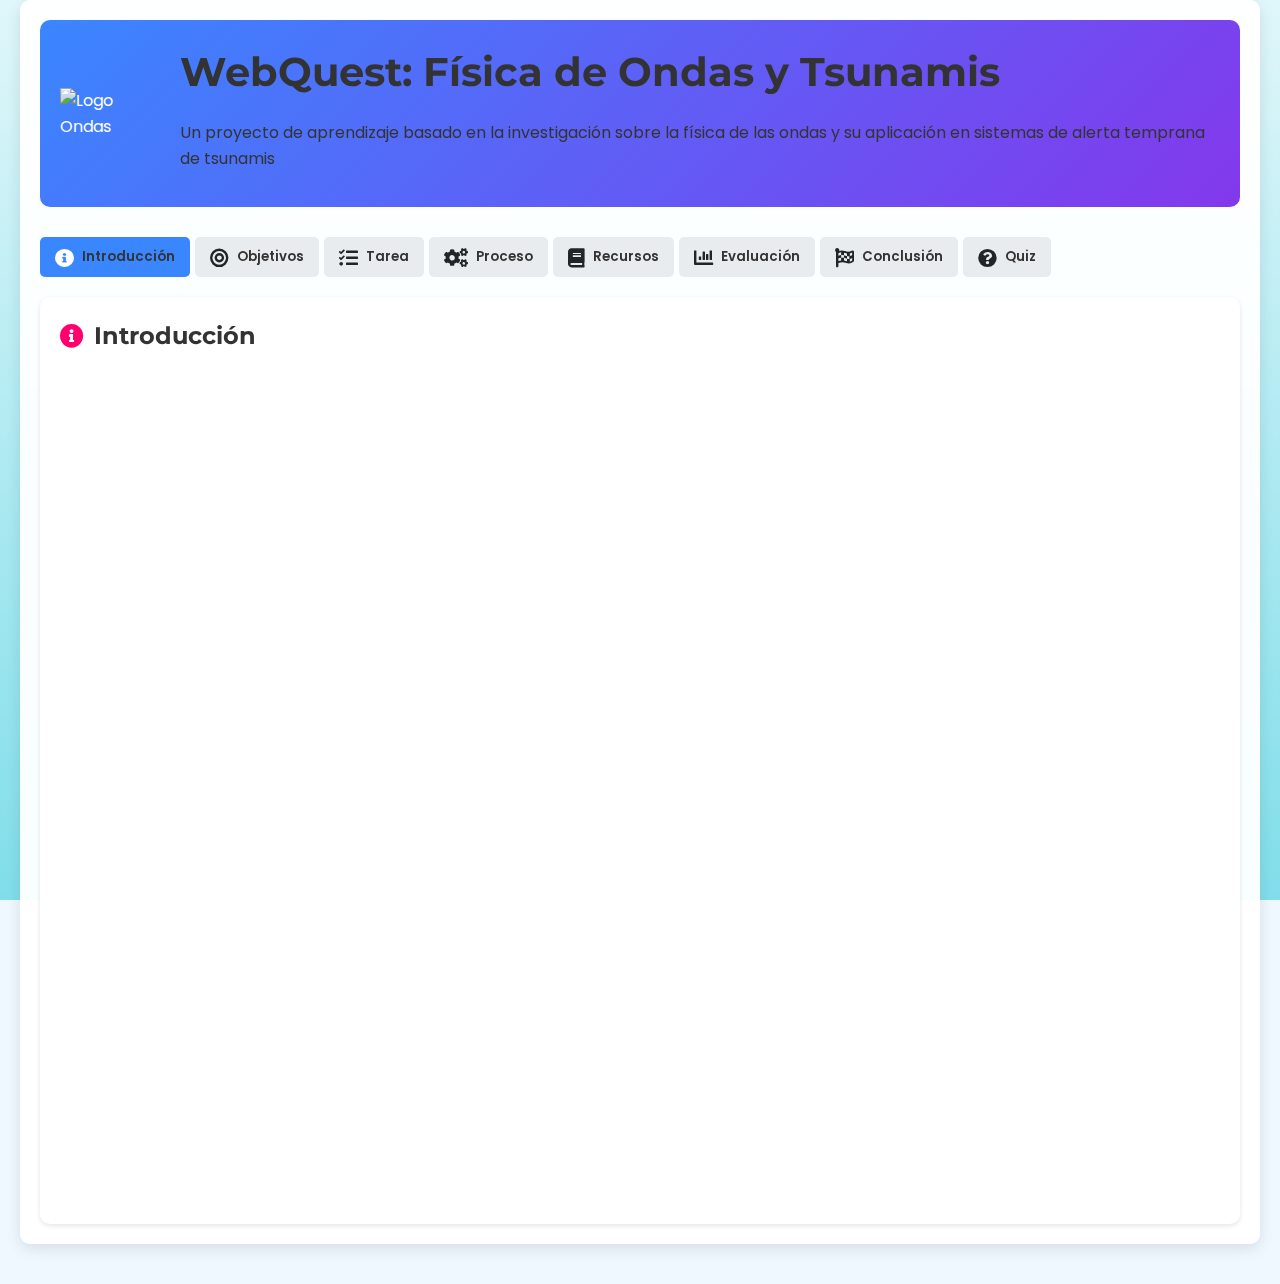
==== index.html @ 7f92f01a "Initial commit - WebQuest Física de Ondas y Tsunamis" ====
<!DOCTYPE html>
<html lang="es">
<head>
    <meta charset="UTF-8">
    <meta name="viewport" content="width=device-width, initial-scale=1.0">
    <title>WebQuest: Física de Ondas y Tsunamis</title>
    <!-- Font Awesome para iconos -->
    <link rel="stylesheet" href="https://cdnjs.cloudflare.com/ajax/libs/font-awesome/5.15.4/css/all.min.css">
    <!-- Google Fonts -->
    <link href="https://fonts.googleapis.com/css2?family=Montserrat:wght@400;600;700&family=Poppins:wght@300;400;600&display=swap" rel="stylesheet">
    <!-- Animate.css para animaciones -->
    <link rel="stylesheet" href="https://cdnjs.cloudflare.com/ajax/libs/animate.css/4.1.1/animate.min.css">
    <!-- Justo antes de cerrar el head -->
    <!-- AOS - Animate On Scroll -->
    <link href="https://unpkg.com/aos@2.3.1/dist/aos.css" rel="stylesheet">
    <!-- Enlace al archivo CSS externo -->
    <link rel="stylesheet" href="styles.css">
    <!-- Añadir el enlace al archivo JavaScript -->
    <script src="https://unpkg.com/aos@2.3.1/dist/aos.js"></script>
    <script src="scripts.js" defer></script>
    <!-- Add this style block just before the closing </head> tag -->
    <style>
        /* Estilos adicionales para asegurar que las pestañas funcionen correctamente */
        .tab-content {
            display: none;
        }
        
        .tab-content.active {
            display: block;
        }
        
        /* Asegurarse de que el texto sea visible */
        body, p, h1, h2, h3, h4, h5, h6, li, span {
            color: #333 !important;
        }
        
        /* Fix for fading text in introduction */
        #introduccion p, #introduccion h3, #introduccion h4, #introduccion li {
            color: #333 !important;
            opacity: 1 !important;
            text-shadow: 0 0 1px rgba(255,255,255,0.5);
        }
        
        .correct-answer {
            background-color: rgba(6, 214, 160, 0.2) !important;
            border-left: 4px solid #06d6a0 !important;
        }
        
        .wrong-answer {
            background-color: rgba(239, 71, 111, 0.2) !important;
            border-left: 4px solid #ef476f !important;
        }
    </style>
</head>
<body>
    <div class="ocean-background">
        <div class="wave wave1"></div>
        <div class="wave wave2"></div>
        <div class="wave wave3"></div>
    </div>

    <div class="container">
        <header class="animate__animated animate__fadeIn">
            <div class="logo">
                <img src="https://cdn-icons-png.flaticon.com/512/2784/2784487.png" alt="Logo Ondas" class="logo-img">
            </div>
            <div class="header-content">
                <h1>WebQuest: Física de Ondas y Tsunamis</h1>
                <p>Un proyecto de aprendizaje basado en la investigación sobre la física de las ondas y su aplicación en sistemas de alerta temprana de tsunamis</p>
            </div>
        </header>
        
        <nav class="tab-nav animate__animated animate__fadeInUp">
            <button class="tab-button active" onclick="openTab(event, 'introduccion')">
                <i class="fas fa-info-circle"></i>
                <span>Introducción</span>
            </button>
            <button class="tab-button" onclick="openTab(event, 'objetivos')">
                <i class="fas fa-bullseye"></i>
                <span>Objetivos</span>
            </button>
            <button class="tab-button" onclick="openTab(event, 'tarea')">
                <i class="fas fa-tasks"></i>
                <span>Tarea</span>
            </button>
            <button class="tab-button" onclick="openTab(event, 'proceso')">
                <i class="fas fa-cogs"></i>
                <span>Proceso</span>
            </button>
            <button class="tab-button" onclick="openTab(event, 'recursos')">
                <i class="fas fa-book"></i>
                <span>Recursos</span>
            </button>
            <button class="tab-button" onclick="openTab(event, 'evaluacion')">
                <i class="fas fa-chart-bar"></i>
                <span>Evaluación</span>
            </button>
            <button class="tab-button" onclick="openTab(event, 'conclusion')">
                <i class="fas fa-flag-checkered"></i>
                <span>Conclusión</span>
            </button>
            <button class="tab-button" onclick="openTab(event, 'quiz')">
                <i class="fas fa-question-circle"></i>
                <span>Quiz</span>
            </button>
        </nav>
        
        <!-- Contenido de las pestañas -->
        <div id="introduccion" class="tab-content active">
            <h2><i class="fas fa-info-circle fun-icon"></i> Introducción</h2>
            <div class="card fun-card">
                <h3>El Poder de las Ondas</h3>
                <p>Las ondas son uno de los fenómenos más fascinantes y fundamentales de la física. Están presentes en casi todos los aspectos de nuestra vida: desde las ondas sonoras que nos permiten comunicarnos, hasta las ondas electromagnéticas que transportan información a través de nuestros dispositivos móviles.</p>
                
                <p>Pero las ondas también pueden manifestarse de formas devastadoras. Los tsunamis, gigantescas olas generadas por perturbaciones sísmicas en el fondo marino, son un ejemplo dramático del poder destructivo que pueden tener las ondas cuando alcanzan grandes magnitudes.</p>
                
                <div style="text-align: center; margin: 20px 0;">
                    <img src="https://www.usgs.gov/sites/default/files/styles/full_width/public/2022-02/tsunami-diagram-USGS.jpg" alt="Diagrama de formación de tsunami" style="max-width: 100%; border-radius: 8px; box-shadow: 0 4px 8px rgba(0, 0, 0, 0.2);">
                    <p style="font-style: italic; margin-top: 10px; font-size: 0.9rem;">Diagrama que muestra la formación y propagación de un tsunami. Fuente: USGS</p>
                </div>
                
                <h3>El Desafío</h3>
                <p>En esta WebQuest, nos sumergiremos en el estudio de la física de las ondas y su aplicación práctica en un contexto de gran relevancia: el desarrollo de sistemas de alerta temprana para tsunamis.</p>
                
                <p>Colombia, con su extensa costa pacífica, es vulnerable a estos fenómenos. En 1979, un tsunami devastador golpeó la ciudad de Tumaco tras un terremoto de magnitud 7.9, causando numerosas víctimas y destrucción generalizada. Este evento histórico nos recuerda la importancia de comprender estos fenómenos y desarrollar tecnologías que puedan salvar vidas.</p>
                
                <p>A lo largo de esta aventura de aprendizaje, trabajarán en equipos multidisciplinarios para diseñar un sistema de alerta temprana contra tsunamis, aplicando principios físicos fundamentales y desarrollando habilidades de investigación, diseño y comunicación científica.</p>
                
                <div style="background-color: #f8f9fa; border-left: 4px solid var(--warning-color); padding: 15px; margin: 20px 0; border-radius: 0 8px 8px 0;">
                    <h4 style="color: var(--warning-color); margin-top: 0;"><i class="fas fa-lightbulb"></i> Pregunta Guía</h4>
                    <p style="margin-bottom: 0;">¿Cómo podemos aplicar los principios físicos de las ondas para desarrollar un sistema efectivo de alerta temprana contra tsunamis que proteja a las comunidades costeras de Colombia?</p>
                </div>
            </div>
        </div>
        
        <div id="objetivos" class="tab-content">
            <h2><i class="fas fa-bullseye fun-icon"></i> Objetivos</h2>
            <div class="card fun-card">
                <h3>Objetivos de Aprendizaje</h3>
                <p>Al completar esta WebQuest, los estudiantes serán capaces de:</p>
                
                <ul style="list-style-type: none; padding-left: 0;">
                    <li style="margin-bottom: 15px; display: flex; align-items: flex-start;">
                        <i class="fas fa-check-circle" style="color: var(--success-color); margin-right: 10px; margin-top: 3px;"></i>
                        <span>Explicar los principios físicos fundamentales de las ondas, incluyendo amplitud, frecuencia, longitud de onda y velocidad.</span>
                    </li>
                    <li style="margin-bottom: 15px; display: flex; align-items: flex-start;">
                        <i class="fas fa-check-circle" style="color: var(--success-color); margin-right: 10px; margin-top: 3px;"></i>
                        <span>Describir cómo se generan los tsunamis y los factores que influyen en su propagación.</span>
                    </li>
                    <li style="margin-bottom: 15px; display: flex; align-items: flex-start;">
                        <i class="fas fa-check-circle" style="color: var(--success-color); margin-right: 10px; margin-top: 3px;"></i>
                        <span>Analizar datos históricos de tsunamis que han afectado la costa pacífica colombiana.</span>
                    </li>
                    <li style="margin-bottom: 15px; display: flex; align-items: flex-start;">
                        <i class="fas fa-check-circle" style="color: var(--success-color); margin-right: 10px; margin-top: 3px;"></i>
                        <span>Diseñar un sistema de alerta temprana contra tsunamis basado en principios físicos.</span>
                    </li>
                    <li style="margin-bottom: 15px; display: flex; align-items: flex-start;">
                        <i class="fas fa-check-circle" style="color: var(--success-color); margin-right: 10px; margin-top: 3px;"></i>
                        <span>Evaluar la efectividad de diferentes sistemas de alerta temprana existentes.</span>
                    </li>
                    <li style="margin-bottom: 15px; display: flex; align-items: flex-start;">
                        <i class="fas fa-check-circle" style="color: var(--success-color); margin-right: 10px; margin-top: 3px;"></i>
                        <span>Comunicar de manera efectiva los resultados de su investigación y diseño.</span>
                    </li>
                </ul>
            </div>
        </div>
        
        <!-- Aquí irían las demás pestañas con su contenido -->
        
        <div id="tarea" class="tab-content">
            <h2><i class="fas fa-tasks fun-icon"></i> Tarea</h2>
            <div class="card fun-card">
                <h3>Su Misión</h3>
                <p>Ustedes son un equipo de científicos e ingenieros contratados por la Dirección General Marítima de Colombia (DIMAR) para diseñar un sistema de alerta temprana contra tsunamis para la costa pacífica colombiana.</p>
                
                <div style="text-align: center; margin: 20px 0;">
                    <img src="https://www.dimar.mil.co/sites/default/files/noticias/tsunami.jpg" alt="Costa pacífica colombiana" style="max-width: 100%; border-radius: 8px; box-shadow: 0 4px 8px rgba(0, 0, 0, 0.2);">
                    <p style="font-style: italic; margin-top: 10px; font-size: 0.9rem;">Costa pacífica colombiana, vulnerable a tsunamis. Fuente: DIMAR</p>
                </div>
                
                <h3>Descripción de la Tarea</h3>
                <p>Su equipo deberá:</p>
                
                <ol>
                    <li><strong>Investigar y comprender</strong> los principios físicos de las ondas y cómo se aplican a los tsunamis.</li>
                    <li><strong>Analizar</strong> datos históricos de tsunamis que han afectado la costa pacífica colombiana.</li>
                    <li><strong>Diseñar</strong> un sistema de alerta temprana que incluya:
                        <ul>
                            <li>Sensores y mecanismos de detección</li>
                            <li>Sistemas de procesamiento de datos</li>
                            <li>Métodos de comunicación y alerta a la población</li>
                            <li>Protocolos de evacuación</li>
                        </ul>
                    </li>
                    <li><strong>Crear</strong> un informe técnico detallando su diseño y justificando sus decisiones basándose en principios físicos.</li>
                    <li><strong>Preparar</strong> una presentación para explicar su sistema a funcionarios gubernamentales (sus compañeros de clase).</li>
                </ol>
                
                <div style="background-color: #f8f9fa; border-left: 4px solid var(--primary-color); padding: 15px; margin: 20px 0; border-radius: 0 8px 8px 0;">
                    <h4 style="color: var(--primary-color); margin-top: 0;"><i class="fas fa-lightbulb"></i> Consideraciones Importantes</h4>
                    <p>Su sistema debe ser:</p>
                    <ul style="margin-bottom: 0;">
                        <li><strong>Científicamente sólido:</strong> Basado en principios físicos correctos</li>
                        <li><strong>Técnicamente viable:</strong> Utilizando tecnología existente o en desarrollo</li>
                        <li><strong>Eficiente:</strong> Capaz de proporcionar alertas con suficiente antelación</li>
                        <li><strong>Adaptado al contexto:</strong> Considerando las características geográficas y sociales de Colombia</li>
                    </ul>
                </div>
            </div>
        </div>
        
        <div id="proceso" class="tab-content">
            <h2><i class="fas fa-cogs fun-icon"></i> Proceso</h2>
            <div class="card fun-card">
                <h3>Pasos a Seguir</h3>
                <p>Para completar esta WebQuest de manera efectiva, sigan estos pasos:</p>
                
                <div class="process-step" data-aos="fade-up">
                    <h4><i class="fas fa-users"></i> Paso 1: Formación de Equipos</h4>
                    <p>Formen equipos de 3-4 estudiantes. Cada equipo debe asignar roles específicos:</p>
                    <ul>
                        <li><strong>Físico:</strong> Especialista en los principios de ondas</li>
                        <li><strong>Ingeniero de Sistemas:</strong> Especialista en diseño de sensores y procesamiento de datos</li>
                        <li><strong>Comunicador:</strong> Especialista en sistemas de alerta y comunicación</li>
                        <li><strong>Analista de Datos:</strong> Especialista en análisis de datos históricos</li>
                    </ul>
                </div>
                
                <div class="process-step" data-aos="fade-up" data-aos-delay="100">
                    <h4><i class="fas fa-book-open"></i> Paso 2: Investigación Básica</h4>
                    <p>Investiguen y comprendan los siguientes conceptos fundamentales:</p>
                    <ul>
                        <li>Propiedades de las ondas: amplitud, frecuencia, longitud de onda, velocidad</li>
                        <li>Cómo se generan los tsunamis y cómo se propagan</li>
                        <li>Historia de tsunamis en Colombia, especialmente el de Tumaco en 1979</li>
                        <li>Sistemas de alerta temprana existentes en otros países</li>
                    </ul>
                    <p>Utilicen los recursos proporcionados en la sección de Recursos.</p>
                </div>
                
                <div class="process-step" data-aos="fade-up" data-aos-delay="200">
                    <h4><i class="fas fa-chart-line"></i> Paso 3: Análisis de Datos</h4>
                    <p>Analicen datos históricos de tsunamis que han afectado la costa pacífica colombiana:</p>
                    <ul>
                        <li>Frecuencia de ocurrencia</li>
                        <li>Magnitud y alcance</li>
                        <li>Tiempo entre la generación del tsunami y su llegada a la costa</li>
                        <li>Patrones de propagación</li>
                    </ul>
                </div>
                
                <div class="process-step" data-aos="fade-up" data-aos-delay="300">
                    <h4><i class="fas fa-drafting-compass"></i> Paso 4: Diseño del Sistema</h4>
                    <p>Diseñen su sistema de alerta temprana, considerando:</p>
                    <ul>
                        <li><strong>Detección:</strong> Tipos de sensores, ubicación, sensibilidad</li>
                        <li><strong>Procesamiento:</strong> Algoritmos para analizar datos y determinar amenazas</li>
                        <li><strong>Comunicación:</strong> Métodos para alertar a autoridades y población</li>
                        <li><strong>Respuesta:</strong> Protocolos de evacuación y respuesta</li>
                    </ul>
                    <p>Justifiquen cada decisión basándose en principios físicos y datos analizados.</p>
                </div>
                
                <div class="process-step" data-aos="fade-up" data-aos-delay="400">
                    <h4><i class="fas fa-file-alt"></i> Paso 5: Elaboración del Informe</h4>
                    <p>Preparen un informe técnico (5-7 páginas) que incluya:</p>
                    <ul>
                        <li>Resumen ejecutivo</li>
                        <li>Fundamentos teóricos (principios físicos relevantes)</li>
                        <li>Análisis de datos históricos</li>
                        <li>Descripción detallada del sistema propuesto</li>
                        <li>Justificación técnica de cada componente</li>
                        <li>Limitaciones y consideraciones futuras</li>
                        <li>Referencias bibliográficas</li>
                    </ul>
                </div>
                
                <div class="process-step" data-aos="fade-up" data-aos-delay="500">
                    <h4><i class="fas fa-chalkboard-teacher"></i> Paso 6: Presentación</h4>
                    <p>Preparen una presentación de 10-15 minutos para explicar su sistema:</p>
                    <ul>
                        <li>Utilicen ayudas visuales (diagramas, gráficos)</li>
                        <li>Expliquen los principios físicos de manera clara</li>
                        <li>Demuestren cómo funcionaría su sistema en un escenario real</li>
                        <li>Estén preparados para responder preguntas</li>
                    </ul>
                </div>
            </div>
        </div>
        
        <div id="recursos" class="tab-content">
            <h2><i class="fas fa-book fun-icon"></i> Recursos</h2>
            <div class="card fun-card">
                <h3>Recursos para su Investigación</h3>
                <p>Aquí encontrarán recursos organizados por categorías para ayudarles en su proyecto:</p>
                
                <div class="grid">
                    <div class="resource-card" data-aos="fade-up">
                        <h4><i class="fas fa-wave-square"></i> Física de Ondas</h4>
                        <ul>
                            <li><a href="https://www.khanacademy.org/science/physics/mechanical-waves-and-sound" target="_blank">Khan Academy: Ondas Mecánicas y Sonido</a></li>
                            <li><a href="https://phet.colorado.edu/es/simulations/category/physics/waves" target="_blank">PhET: Simulaciones Interactivas de Ondas</a></li>
                            <li><a href="https://www.youtube.com/watch?v=VE520z_ugcU" target="_blank">Video: Propiedades de las Ondas</a></li>
                            <li><a href="https://www.fisicalab.com/apartado/ondas-mecanicas" target="_blank">FisicaLab: Ondas Mecánicas</a></li>
                        </ul>
                    </div>
                    
                    <div class="resource-card" data-aos="fade-up" data-aos-delay="100">
                        <h4><i class="fas fa-water"></i> Tsunamis</h4>
                        <ul>
                            <li><a href="https://www.tsunami.gov/" target="_blank">Centro de Alerta de Tsunamis del Pacífico</a></li>
                            <li><a href="https://www.usgs.gov/special-topics/water-science-school/science/tsunamis-and-tsunami-hazards" target="_blank">USGS: Tsunamis y sus Peligros</a></li>
                            <li><a href="https://oceanservice.noaa.gov/facts/tsunami.html" target="_blank">NOAA: Información sobre Tsunamis</a></li>
                            <li><a href="https://www.youtube.com/watch?v=Wx9vPv-T51I" target="_blank">Video: Cómo se Forman los Tsunamis</a></li>
                        </ul>
                    </div>
                    
                    <div class="resource-card" data-aos="fade-up" data-aos-delay="200">
                        <h4><i class="fas fa-map-marked-alt"></i> Tsunamis en Colombia</h4>
                        <ul>
                            <li><a href="https://www.dimar.mil.co/tsunami-de-tumaco-1979" target="_blank">DIMAR: Tsunami de Tumaco 1979</a></li>
                            <li><a href="https://www.sgc.gov.co/sismos/amenaza-de-tsunami" target="_blank">Servicio Geológico Colombiano: Amenaza de Tsunami</a></li>
                            <li><a href="https://repositorio.gestiondelriesgo.gov.co/handle/20.500.11762/20853" target="_blank">UNGRD: Estudios de Amenaza por Tsunami en Colombia</a></li>
                            <li><a href="https://www.youtube.com/watch?v=8Zb5V1W_wSY" target="_blank">Video: Reconstrucción del Tsunami de Tumaco</a></li>
                        </ul>
                    </div>
                    
                    <div class="resource-card" data-aos="fade-up" data-aos-delay="300">
                        <h4><i class="fas fa-bell"></i> Sistemas de Alerta Temprana</h4>
                        <ul>
                            <li><a href="https://www.jma.go.jp/jma/en/Activities/eew.html" target="_blank">Sistema de Alerta Temprana de Japón</a></li>
                            <li><a href="https://www.weather.gov/safety/tsunami-warning-system" target="_blank">Sistema de Alerta de Tsunamis de EE.UU.</a></li>
                            <li><a href="https://www.undrr.org/publication/early-warning-systems-multi-hazard-approach" target="_blank">ONU: Sistemas de Alerta Temprana Multirriesgo</a></li>
                            <li><a href="https://www.youtube.com/watch?v=bnmHCCNpTMU" target="_blank">Video: Cómo Funcionan los Sistemas de Alerta de Tsunamis</a></li>
                        </ul>
                    </div>
                </div>
                
                <h3>Herramientas Útiles</h3>
                <div class="grid">
                    <div class="resource-card" data-aos="fade-up" data-aos-delay="400">
                        <h4><i class="fas fa-chart-bar"></i> Análisis de Datos</h4>
                        <ul>
                            <li><a href="https://www.ngdc.noaa.gov/hazard/tsu_db.shtml" target="_blank">Base de Datos Global de Tsunamis (NOAA)</a></li>
                            <li><a href="https://www.tableau.com/es-es/academic/students" target="_blank">Tableau (versión gratuita para estudiantes)</a></li>
                            <li><a href="https://www.google.com/sheets/about/" target="_blank">Google Sheets</a></li>
                        </ul>
                    </div>
                    
                    <div class="resource-card" data-aos="fade-up" data-aos-delay="500">
                        <h4><i class="fas fa-pencil-ruler"></i> Diseño y Diagramas</h4>
                        <ul>
                            <li><a href="https://www.draw.io/" target="_blank">Draw.io - Diagramas</a></li>
                            <li><a href="https://www.canva.com/es_co/" target="_blank">Canva - Diseño Gráfico</a></li>
                            <li><a href="https://www.tinkercad.com/" target="_blank">Tinkercad - Diseño 3D</a></li>
                        </ul>
                    </div>
                </div>
            </div>
        </div>
        
        <div id="evaluacion" class="tab-content">
            <h2><i class="fas fa-chart-bar fun-icon"></i> Evaluación</h2>
            <div class="card fun-card">
                <h3>Criterios de Evaluación</h3>
                <p>Su proyecto será evaluado según los siguientes criterios:</p>
                
                <div class="rubric">
                    <div class="rubric-row header">
                        <div class="rubric-cell">Criterio</div>
                        <div class="rubric-cell">Excelente (5)</div>
                        <div class="rubric-cell">Bueno (4)</div>
                        <div class="rubric-cell">Satisfactorio (3)</div>
                        <div class="rubric-cell">Necesita Mejorar (2-1)</div>
                    </div>
                    
                    <div class="rubric-row">
                        <div class="rubric-cell">Comprensión de Conceptos Físicos</div>
                        <div class="rubric-cell">Demuestra comprensión profunda y precisa de los principios físicos de las ondas y su aplicación a tsunamis.</div>
                        <div class="rubric-cell">Demuestra buena comprensión de los principios físicos con errores menores.</div>
                        <div class="rubric-cell">Demuestra comprensión básica con algunos errores conceptuales.</div>
                        <div class="rubric-cell">Muestra comprensión limitada con errores conceptuales significativos.</div>
                    </div>
                    
                    <div class="rubric-row">
                        <div class="rubric-cell">Diseño del Sistema</div>
                        <div class="rubric-cell">Diseño innovador, completo y técnicamente viable, con consideración detallada de todos los aspectos.</div>
                        <div class="rubric-cell">Diseño sólido y viable con consideración de la mayoría de los aspectos importantes.</div>
                        <div class="rubric-cell">Diseño básico que aborda los elementos esenciales pero carece de detalles.</div>
                        <div class="rubric-cell">Diseño incompleto o con fallos fundamentales.</div>
                    </div>
                    
                    <div class="rubric-row">
                        <div class="rubric-cell">Análisis de Datos</div>
                        <div class="rubric-cell">Análisis exhaustivo de datos históricos con interpretaciones profundas y relevantes.</div>
                        <div class="rubric-cell">Buen análisis de datos con interpretaciones pertinentes.</div>
                        <div class="rubric-cell">Análisis básico de datos con interpretaciones limitadas.</div>
                        <div class="rubric-cell">Análisis superficial o ausente de datos históricos.</div>
                    </div>
                    
                    <div class="rubric-row">
                        <div class="rubric-cell">Informe Técnico</div>
                        <div class="rubric-cell">Informe completo, bien estructurado, con argumentación sólida y respaldada por evidencia.</div>
                        <div class="rubric-cell">Informe bien estructurado con buena argumentación.</div>
                        <div class="rubric-cell">Informe estructurado con argumentación básica.</div>
                        <div class="rubric-cell">Informe desorganizado o incompleto.</div>
                    </div>
                    
                    <div class="rubric-row">
                        <div class="rubric-cell">Presentación</div>
                        <div class="rubric-cell">Presentación clara, convincente y profesional que demuestra dominio del tema.</div>
                        <div class="rubric-cell">Presentación clara y bien organizada.</div>
                        <div class="rubric-cell">Presentación organizada pero con algunas deficiencias en la comunicación.</div>
                        <div class="rubric-cell">Presentación desorganizada o poco clara.</div>
                    </div>
                </div>
            </div>
        </div>
        
        <div id="conclusion" class="tab-content">
            <h2><i class="fas fa-flag-checkered fun-icon"></i> Conclusión</h2>
            <div class="card fun-card">
                <h3>Reflexión Final</h3>
                <p>A lo largo de esta WebQuest, han explorado los fascinantes principios físicos de las ondas y su aplicación en un contexto real y de gran importancia:
---- styles.css ----
:root {
    --primary-color: #3a86ff;
    --secondary-color: #8338ec;
    --accent-color: #ff006e;
    --success-color: #06d6a0;
    --warning-color: #ffbe0b;
    --danger-color: #ef476f;
    --light-color: #f8f9fa;
    --dark-color: #212529;
}

body {
    font-family: 'Poppins', sans-serif;
    margin: 0;
    padding: 0;
    background-color: #f0f8ff;
    color: #333; /* Asegurando que el texto sea visible */
    line-height: 1.6;
    overflow-x: hidden;
}

.container {
    max-width: 1200px;
    margin: 0 auto;
    padding: 20px;
    position: relative;
    z-index: 1;
    background-color: rgba(255, 255, 255, 0.95); /* Fondo semi-transparente para el contenido */
    border-radius: 10px;
    box-shadow: 0 5px 15px rgba(0, 0, 0, 0.1);
}

/* Estilos para el encabezado */
header {
    display: flex;
    align-items: center;
    margin-bottom: 30px;
    padding: 20px;
    background: linear-gradient(135deg, var(--primary-color), var(--secondary-color));
    border-radius: 10px;
    color: white;
}

.logo {
    flex: 0 0 100px;
    margin-right: 20px;
}

.logo-img {
    width: 100%;
    height: auto;
}

.header-content {
    flex: 1;
}

h1 {
    margin: 0 0 10px 0;
    font-family: 'Montserrat', sans-serif;
    font-weight: 700;
    font-size: 2.5rem;
}

/* Estilos para las pestañas */
.tab-nav {
    display: flex;
    flex-wrap: wrap;
    gap: 5px;
    margin-bottom: 20px;
}

.tab-button {
    background-color: #e9ecef;
    border: none;
    padding: 10px 15px;
    border-radius: 5px;
    cursor: pointer;
    transition: all 0.3s ease;
    font-family: 'Poppins', sans-serif;
    font-weight: 600;
    display: flex;
    align-items: center;
    color: var(--dark-color);
}

.tab-button i {
    margin-right: 8px;
    font-size: 1.2rem;
}

.tab-button:hover {
    background-color: var(--primary-color);
    color: white;
}

.tab-button.active {
    background-color: var(--primary-color);
    color: white;
}

/* Estilos para el contenido de las pestañas */
.tab-content {
    padding: 20px;
    background-color: white;
    border-radius: 10px;
    box-shadow: 0 2px 5px rgba(0, 0, 0, 0.1);
}

h2 {
    color: var(--primary-color);
    font-family: 'Montserrat', sans-serif;
    font-weight: 700;
    margin-top: 0;
    display: flex;
    align-items: center;
}

.fun-icon {
    margin-right: 10px;
    font-size: 1.5rem;
    color: var(--accent-color);
}

.card {
    background-color: white;
    border-radius: 8px;
    padding: 20px;
    margin-bottom: 20px;
    box-shadow: 0 2px 5px rgba(0, 0, 0, 0.05);
}

.fun-card {
    border-top: 5px solid var(--primary-color);
}

/* Add these styles to ensure text is visible */
.card p, .card h3, .card h4, .card li, .card span {
    color: #333 !important;
    opacity: 1 !important;
}

.tab-content p, .tab-content h2, .tab-content h3, .tab-content h4, .tab-content li, .tab-content span {
    color: #333 !important;
    opacity: 1 !important;
}

/* Estilos para el fondo oceánico */
.ocean-background {
    position: fixed;
    top: 0;
    left: 0;
    width: 100%;
    height: 100%;
    background: linear-gradient(180deg, #e0f7fa 0%, #80deea 100%);
    z-index: -2;
    overflow: hidden;
}

.wave {
    position: absolute;
    bottom: 0;
    left: 0;
    width: 100%;
    height: 100px;
    background: url('https://s3-us-west-2.amazonaws.com/s.cdpn.io/85486/wave.svg') repeat-x;
    background-size: 1600px 100px;
    animation: wave 7s cubic-bezier(0.36, 0.45, 0.63, 0.53) infinite;
    transform: translate3d(0, 0, 0);
    z-index: -1;
}

.wave:nth-of-type(2) {
    bottom: 10px;
    animation: wave 7s cubic-bezier(0.36, 0.45, 0.63, 0.53) -0.125s infinite, swell 7s ease -1.25s infinite;
    opacity: 0.5;
}

.wave:nth-of-type(3) {
    bottom: 20px;
    animation: wave 7s cubic-bezier(0.36, 0.45, 0.63, 0.53) -0.25s infinite, swell 7s ease -2.5s infinite;
    opacity: 0.3;
}

@keyframes wave {
    0% {
        background-position: 0px 0;
    }
    100% {
        background-position: 1600px 0;
    }
}

@keyframes swell {
    0%, 100% {
        transform: translate3d(0, -25px, 0);
    }
    50% {
        transform: translate3d(0, 5px, 0);
    }
}

/* Estilos para la sección de recursos */
.grid {
    display: grid;
    grid-template-columns: repeat(auto-fill, minmax(300px, 1fr));
    gap: 20px;
    margin-top: 20px;
}

.resource-card {
    background-color: white;
    border-radius: 8px;
    padding: 15px;
    box-shadow: 0 2px 5px rgba(0, 0, 0, 0.05);
    border-left: 4px solid var(--primary-color);
    transition: transform 0.3s ease, box-shadow 0.3s ease;
}

.resource-card:hover {
    transform: translateY(-5px);
    box-shadow: 0 5px 15px rgba(0, 0, 0, 0.1);
}

.resource-card h4 {
    color: var(--primary-color);
    margin-top: 0;
    display: flex;
    align-items: center;
}

.resource-card h4 i {
    margin-right: 10px;
}

.resource-card ul {
    padding-left: 20px;
}

.resource-card a {
    color: var(--secondary-color);
    text-decoration: none;
    transition: color 0.3s ease;
}

.resource-card a:hover {
    color: var(--accent-color);
    text-decoration: underline;
}

/* Estilos para la sección de proceso */
.process-step {
    background-color: white;
    border-radius: 8px;
    padding: 15px;
    margin-bottom: 15px;
    box-shadow: 0 2px 5px rgba(0, 0, 0, 0.05);
    border-left: 4px solid var(--secondary-color);
}

.process-step h4 {
    color: var(--secondary-color);
    margin-top: 0;
    display: flex;
    align-items: center;
}

.process-step h4 i {
    margin-right: 10px;
}

/* Estilos para la rúbrica de evaluación */
.rubric {
    border-collapse: collapse;
    width: 100%;
    margin-top: 20px;
    font-size: 0.9rem;
}

.rubric-row {
    display: grid;
    grid-template-columns: 1fr 1fr 1fr 1fr 1fr;
    border-bottom: 1px solid #e9ecef;
}

.rubric-row.header {
    background-color: var(--primary-color);
    color: white;
    font-weight: bold;
}

.rubric-cell {
    padding: 10px;
    border-right: 1px solid #e9ecef;
}

.rubric-cell:last-child {
    border-right: none;
}

/* Estilos para el quiz */
.quiz-question {
    background-color: white;
    border-radius: 8px;
    padding: 15px;
    margin-bottom: 20px;
    box-shadow: 0 2px 5px rgba(0, 0, 0, 0.05);
}

.quiz-options label {
    display: block;
    padding: 10px 15px;
    margin-bottom: 10px;
    background-color: #f8f9fa;
    border-radius: 5px;
    cursor: pointer;
    transition: background-color 0.3s ease;
    border-left: 4px solid #e9ecef;
}

.quiz-options label:hover {
    background-color: #e9ecef;
}

.quiz-button {
    background-color: var(--primary-color);
    color: white;
    border: none;
    padding: 10px 20px;
    border-radius: 5px;
    cursor: pointer;
    font-family: 'Poppins', sans-serif;
    font-weight: 600;
    transition: background-color 0.3s ease;
}

.quiz-button:hover {
    background-color: var(--secondary-color);
}

.feedback {
    padding: 15px;
    border-radius: 8px;
    margin-top: 20px;
    display: none;
}

.feedback.success {
    background-color: rgba(6, 214, 160, 0.1);
    border-left: 4px solid var(--success-color);
}

.feedback.error {
    background-color: rgba(239, 71, 111, 0.1);
    border-left: 4px solid var(--danger-color);
}

/* Estilos para reacciones con emojis */
.reactions {
    display: flex;
    justify-content: center;
    gap: 15px;
    margin-top: 30px;
}

.reaction-button {
    background-color: white;
    border: 1px solid #e9ecef;
    border-radius: 50px;
    padding: 8px 15px;
    display: flex;
    align-items: center;
    cursor: pointer;
    transition: all 0.3s ease;
    font-size: 0.9rem;
}

.reaction-button:hover {
    transform: scale(1.05);
    box-shadow: 0 2px 5px rgba(0, 0, 0, 0.1);
}

.reaction-button i {
    margin-right: 5px;
    font-size: 1.2rem;
}

/* Estilos para confeti */
.confetti {
    position: fixed;
    z-index: 1000;
    top: -10px;
    border-radius: 0%;
    animation: fall linear forwards;
}

@keyframes fall {
    to {
        transform: translateY(100vh);
        opacity: 0;
    }
}

/* Estilos responsivos */
@media (max-width: 768px) {
    header {
        flex-direction: column;
        text-align: center;
    }
    
    .logo {
        margin-right: 0;
        margin-bottom: 15px;
    }
    
    h1 {
        font-size: 2rem;
    }
    
    .tab-button span {
        display: none;
    }
    
    .tab-button i {
        margin-right: 0;
        font-size: 1.5rem;
    }
    
    .rubric-row {
        grid-template-columns: 1fr;
    }
    
    .rubric-cell {
        border-right: none;
        border-bottom: 1px solid #e9ecef;
    }
    
    .rubric-cell:last-child {
        border-bottom: none;
    }
}
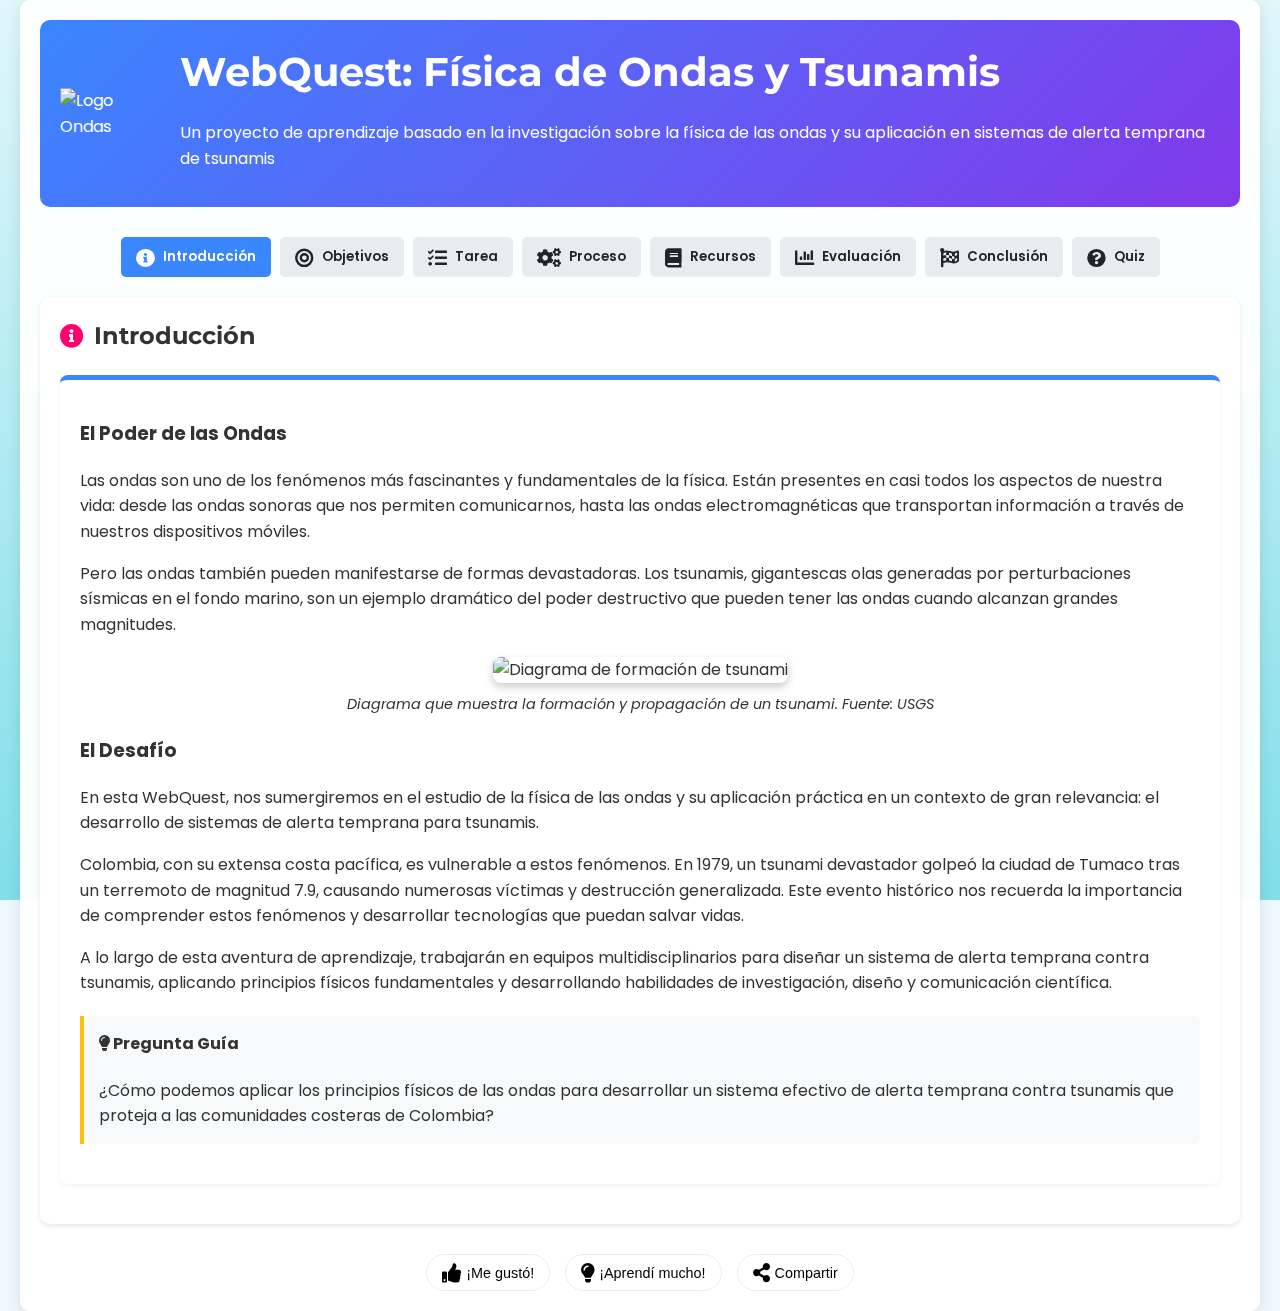
==== commit c455431b: "Primer commit: WebQuest sobre Física de Ondas y Tsunamis" ====
--- a/index.html
+++ b/index.html
@@ -10,7 +10,7 @@
     <link href="https://fonts.googleapis.com/css2?family=Montserrat:wght@400;600;700&family=Poppins:wght@300;400;600&display=swap" rel="stylesheet">
     <!-- Animate.css para animaciones -->
     <link rel="stylesheet" href="https://cdnjs.cloudflare.com/ajax/libs/animate.css/4.1.1/animate.min.css">
-    <!-- Justo antes de cerrar el head -->
+    <!-- Añadir justo antes de cerrar el head -->
     <!-- AOS - Animate On Scroll -->
     <link href="https://unpkg.com/aos@2.3.1/dist/aos.css" rel="stylesheet">
     <!-- Enlace al archivo CSS externo -->
@@ -19,38 +19,31 @@
     <script src="https://unpkg.com/aos@2.3.1/dist/aos.js"></script>
     <script src="scripts.js" defer></script>
     <!-- Add this style block just before the closing </head> tag -->
+    <!-- Modificar la sección de estilos en el head -->
     <style>
-        /* Estilos adicionales para asegurar que las pestañas funcionen correctamente */
-        .tab-content {
-            display: none;
-        }
-        
-        .tab-content.active {
-            display: block;
-        }
-        
-        /* Asegurarse de que el texto sea visible */
-        body, p, h1, h2, h3, h4, h5, h6, li, span {
-            color: #333 !important;
-        }
-        
-        /* Fix for fading text in introduction */
-        #introduccion p, #introduccion h3, #introduccion h4, #introduccion li {
-            color: #333 !important;
-            opacity: 1 !important;
-            text-shadow: 0 0 1px rgba(255,255,255,0.5);
-        }
-        
-        .correct-answer {
-            background-color: rgba(6, 214, 160, 0.2) !important;
-            border-left: 4px solid #06d6a0 !important;
-        }
-        
-        .wrong-answer {
-            background-color: rgba(239, 71, 111, 0.2) !important;
-            border-left: 4px solid #ef476f !important;
-        }
-    </style>
+    /* Estilos para las pestañas - Solución definitiva */
+    .tab-content {
+        display: none;
+    }
+    
+    .tab-content.active {
+        display: block;
+    }
+    
+    /* Fix for navigation buttons */
+    .tab-nav {
+        display: flex;
+        flex-wrap: wrap;
+        justify-content: center;
+        gap: 5px;
+        margin-bottom: 20px;
+    }
+    
+    .tab-button {
+        flex: 0 0 auto;
+        margin: 0 2px;
+    }
+</style>
 </head>
 <body>
     <div class="ocean-background">
@@ -104,324 +97,756 @@
                 <span>Quiz</span>
             </button>
         </nav>
-        
-        <!-- Contenido de las pestañas -->
-        <div id="introduccion" class="tab-content active">
-            <h2><i class="fas fa-info-circle fun-icon"></i> Introducción</h2>
-            <div class="card fun-card">
-                <h3>El Poder de las Ondas</h3>
-                <p>Las ondas son uno de los fenómenos más fascinantes y fundamentales de la física. Están presentes en casi todos los aspectos de nuestra vida: desde las ondas sonoras que nos permiten comunicarnos, hasta las ondas electromagnéticas que transportan información a través de nuestros dispositivos móviles.</p>
+    </nav>
+    
+    <!-- Contenido de las pestañas -->
+    <div id="introduccion" class="tab-content active">
+        <h2><i class="fas fa-info-circle fun-icon"></i> Introducción</h2>
+        <div class="card fun-card">
+            <h3>El Poder de las Ondas</h3>
+            <p>Las ondas son uno de los fenómenos más fascinantes y fundamentales de la física. Están presentes en casi todos los aspectos de nuestra vida: desde las ondas sonoras que nos permiten comunicarnos, hasta las ondas electromagnéticas que transportan información a través de nuestros dispositivos móviles.</p>
+            
+            <p>Pero las ondas también pueden manifestarse de formas devastadoras. Los tsunamis, gigantescas olas generadas por perturbaciones sísmicas en el fondo marino, son un ejemplo dramático del poder destructivo que pueden tener las ondas cuando alcanzan grandes magnitudes.</p>
+            
+            <div style="text-align: center; margin: 20px 0;">
+                <img src="https://www.usgs.gov/sites/default/files/styles/full_width/public/2022-02/tsunami-diagram-USGS.jpg" alt="Diagrama de formación de tsunami" style="max-width: 100%; border-radius: 8px; box-shadow: 0 4px 8px rgba(0, 0, 0, 0.2);">
+                <p style="font-style: italic; margin-top: 10px; font-size: 0.9rem;">Diagrama que muestra la formación y propagación de un tsunami. Fuente: USGS</p>
+            </div>
+            
+            <h3>El Desafío</h3>
+            <p>En esta WebQuest, nos sumergiremos en el estudio de la física de las ondas y su aplicación práctica en un contexto de gran relevancia: el desarrollo de sistemas de alerta temprana para tsunamis.</p>
+            
+            <p>Colombia, con su extensa costa pacífica, es vulnerable a estos fenómenos. En 1979, un tsunami devastador golpeó la ciudad de Tumaco tras un terremoto de magnitud 7.9, causando numerosas víctimas y destrucción generalizada. Este evento histórico nos recuerda la importancia de comprender estos fenómenos y desarrollar tecnologías que puedan salvar vidas.</p>
+            
+            <p>A lo largo de esta aventura de aprendizaje, trabajarán en equipos multidisciplinarios para diseñar un sistema de alerta temprana contra tsunamis, aplicando principios físicos fundamentales y desarrollando habilidades de investigación, diseño y comunicación científica.</p>
+            
+            <div style="background-color: #f8f9fa; border-left: 4px solid var(--warning-color); padding: 15px; margin: 20px 0; border-radius: 0 8px 8px 0;">
+                <h4 style="color: var(--warning-color); margin-top: 0;"><i class="fas fa-lightbulb"></i> Pregunta Guía</h4>
+                <p style="margin-bottom: 0;">¿Cómo podemos aplicar los principios físicos de las ondas para desarrollar un sistema efectivo de alerta temprana contra tsunamis que proteja a las comunidades costeras de Colombia?</p>
+            </div>
+        </div>
+    </div>
+    
+    <div id="objetivos" class="tab-content">
+        <h2><i class="fas fa-bullseye fun-icon"></i> Objetivos</h2>
+        <div class="card fun-card">
+            <h3>Objetivos de Aprendizaje</h3>
+            <p>Al completar esta WebQuest, los estudiantes serán capaces de:</p>
+            
+            <ul style="list-style-type: none; padding-left: 0;">
+                <li style="margin-bottom: 15px; display: flex; align-items: flex-start;">
+                    <i class="fas fa-check-circle" style="color: var(--success-color); margin-right: 10px; margin-top: 3px;"></i>
+                    <span>Explicar los principios físicos fundamentales de las ondas, incluyendo amplitud, frecuencia, longitud de onda y velocidad.</span>
+                </li>
+                <li style="margin-bottom: 15px; display: flex; align-items: flex-start;">
+                    <i class="fas fa-check-circle" style="color: var(--success-color); margin-right: 10px; margin-top: 3px;"></i>
+                    <span>Describir cómo se generan los tsunamis y los factores que influyen en su propagación.</span>
+                </li>
+                <li style="margin-bottom: 15px; display: flex; align-items: flex-start;">
+                    <i class="fas fa-check-circle" style="color: var(--success-color); margin-right: 10px; margin-top: 3px;"></i>
+                    <span>Analizar datos históricos de tsunamis que han afectado la costa pacífica colombiana.</span>
+                </li>
+                <li style="margin-bottom: 15px; display: flex; align-items: flex-start;">
+                    <i class="fas fa-check-circle" style="color: var(--success-color); margin-right: 10px; margin-top: 3px;"></i>
+                    <span>Diseñar un sistema de alerta temprana contra tsunamis basado en principios físicos.</span>
+                </li>
+                <li style="margin-bottom: 15px; display: flex; align-items: flex-start;">
+                    <i class="fas fa-check-circle" style="color: var(--success-color); margin-right: 10px; margin-top: 3px;"></i>
+                    <span>Evaluar la efectividad de diferentes sistemas de alerta temprana existentes.</span>
+                </li>
+                <li style="margin-bottom: 15px; display: flex; align-items: flex-start;">
+                    <i class="fas fa-check-circle" style="color: var(--success-color); margin-right: 10px; margin-top: 3px;"></i>
+                    <span>Comunicar de manera efectiva los resultados de su investigación y diseño.</span>
+                </li>
+            </ul>
+        </div>
+    </div>
+    
+    <!-- Aquí irían las demás pestañas con su contenido -->
+    
+    <div id="tarea" class="tab-content">
+        <h2><i class="fas fa-tasks fun-icon"></i> Tarea</h2>
+        <div class="card fun-card">
+            <h3>Su Misión</h3>
+            <p>Ustedes son un equipo de científicos e ingenieros contratados por la Dirección General Marítima de Colombia (DIMAR) para diseñar un sistema de alerta temprana contra tsunamis para la costa pacífica colombiana.</p>
+            
+            <div style="text-align: center; margin: 20px 0;">
+                <img src="https://www.dimar.mil.co/sites/default/files/noticias/tsunami.jpg" alt="Costa pacífica colombiana" style="max-width: 100%; border-radius: 8px; box-shadow: 0 4px 8px rgba(0, 0, 0, 0.2);">
+                <p style="font-style: italic; margin-top: 10px; font-size: 0.9rem;">Costa pacífica colombiana, vulnerable a tsunamis. Fuente: DIMAR</p>
+            </div>
+            
+            <h3>Descripción de la Tarea</h3>
+            <p>Su equipo deberá:</p>
+            
+            <ol>
+                <li><strong>Investigar y comprender</strong> los principios físicos de las ondas y cómo se aplican a los tsunamis.</li>
+                <li><strong>Analizar</strong> datos históricos de tsunamis que han afectado la costa pacífica colombiana.</li>
+                <li><strong>Diseñar</strong> un sistema de alerta temprana que incluya:
+                    <ul>
+                        <li>Sensores y mecanismos de detección</li>
+                        <li>Sistemas de procesamiento de datos</li>
+                        <li>Métodos de comunicación y alerta a la población</li>
+                        <li>Protocolos de evacuación</li>
+                    </ul>
+                </li>
+                <li><strong>Crear</strong> un informe técnico detallando su diseño y justificando sus decisiones basándose en principios físicos.</li>
+                <li><strong>Preparar</strong> una presentación para explicar su sistema a funcionarios gubernamentales (sus compañeros de clase).</li>
+            </ol>
+            
+            <div style="background-color: #f8f9fa; border-left: 4px solid var(--primary-color); padding: 15px; margin: 20px 0; border-radius: 0 8px 8px 0;">
+                <h4 style="color: var(--primary-color); margin-top: 0;"><i class="fas fa-lightbulb"></i> Consideraciones Importantes</h4>
+                <p>Su sistema debe ser:</p>
+                <ul style="margin-bottom: 0;">
+                    <li><strong>Científicamente sólido:</strong> Basado en principios físicos correctos</li>
+                    <li><strong>Técnicamente viable:</strong> Utilizando tecnología existente o en desarrollo</li>
+                    <li><strong>Eficiente:</strong> Capaz de proporcionar alertas con suficiente antelación</li>
+                    <li><strong>Adaptado al contexto:</strong> Considerando las características geográficas y sociales de Colombia</li>
+                </ul>
+            </div>
+        </div>
+    </div>
+    
+    <div id="proceso" class="tab-content">
+        <h2><i class="fas fa-cogs fun-icon"></i> Proceso</h2>
+        <div class="card fun-card">
+            <h3>Pasos a Seguir</h3>
+            <p>Para completar esta WebQuest de manera efectiva, sigan estos pasos:</p>
+            
+            <div class="process-step" data-aos="fade-up">
+                <h4><i class="fas fa-users"></i> Paso 1: Formación de Equipos</h4>
+                <p>Formen equipos de 3-4 estudiantes. Cada equipo debe asignar roles específicos:</p>
+                <ul>
+                    <li><strong>Físico:</strong> Especialista en los principios de ondas</li>
+                    <li><strong>Ingeniero de Sistemas:</strong> Especialista en diseño de sensores y procesamiento de datos</li>
+                    <li><strong>Comunicador:</strong> Especialista en sistemas de alerta y comunicación</li>
+                    <li><strong>Analista de Datos:</strong> Especialista en análisis de datos históricos</li>
+                </ul>
+            </div>
+            
+            <div class="process-step" data-aos="fade-up" data-aos-delay="100">
+                <h4><i class="fas fa-book-open"></i> Paso 2: Investigación Básica</h4>
+                <p>Investiguen y comprendan los siguientes conceptos fundamentales:</p>
+                <ul>
+                    <li>Propiedades de las ondas: amplitud, frecuencia, longitud de onda, velocidad</li>
+                    <li>Cómo se generan los tsunamis y cómo se propagan</li>
+                    <li>Historia de tsunamis en Colombia, especialmente el de Tumaco en 1979</li>
+                    <li>Sistemas de alerta temprana existentes en otros países</li>
+                </ul>
+                <p>Utilicen los recursos proporcionados en la sección de Recursos.</p>
+            </div>
+            
+            <div class="process-step" data-aos="fade-up" data-aos-delay="200">
+                <h4><i class="fas fa-chart-line"></i> Paso 3: Análisis de Datos</h4>
+                <p>Analicen datos históricos de tsunamis que han afectado la costa pacífica colombiana:</p>
+                <ul>
+                    <li>Frecuencia de ocurrencia</li>
+                    <li>Magnitud y alcance</li>
+                    <li>Tiempo entre la generación del tsunami y su llegada a la costa</li>
+                    <li>Patrones de propagación</li>
+                </ul>
+            </div>
+            
+            <div class="process-step" data-aos="fade-up" data-aos-delay="300">
+                <h4><i class="fas fa-drafting-compass"></i> Paso 4: Diseño del Sistema</h4>
+                <p>Diseñen su sistema de alerta temprana, considerando:</p>
+                <ul>
+                    <li><strong>Detección:</strong> Tipos de sensores, ubicación, sensibilidad</li>
+                    <li><strong>Procesamiento:</strong> Algoritmos para analizar datos y determinar amenazas</li>
+                    <li><strong>Comunicación:</strong> Métodos para alertar a autoridades y población</li>
+                    <li><strong>Respuesta:</strong> Protocolos de evacuación y respuesta</li>
+                </ul>
+                <p>Justifiquen cada decisión basándose en principios físicos y datos analizados.</p>
+            </div>
+            
+            <div class="process-step" data-aos="fade-up" data-aos-delay="400">
+                <h4><i class="fas fa-file-alt"></i> Paso 5: Elaboración del Informe</h4>
+                <p>Preparen un informe técnico (5-7 páginas) que incluya:</p>
+                <ul>
+                    <li>Resumen ejecutivo</li>
+                    <li>Fundamentos teóricos (principios físicos relevantes)</li>
+                    <li>Análisis de datos históricos</li>
+                    <li>Descripción detallada del sistema propuesto</li>
+                    <li>Justificación técnica de cada componente</li>
+                    <li>Limitaciones y consideraciones futuras</li>
+                    <li>Referencias bibliográficas</li>
+                </ul>
+            </div>
+            
+            <div class="process-step" data-aos="fade-up" data-aos-delay="500">
+                <h4><i class="fas fa-chalkboard-teacher"></i> Paso 6: Presentación</h4>
+                <p>Preparen una presentación de 10-15 minutos para explicar su sistema:</p>
+                <ul>
+                    <li>Utilicen ayudas visuales (diagramas, gráficos)</li>
+                    <li>Expliquen los principios físicos de manera clara</li>
+                    <li>Demuestren cómo funcionaría su sistema en un escenario real</li>
+                    <li>Estén preparados para responder preguntas</li>
+                </ul>
+            </div>
+        </div>
+    </div>
+    
+    <div id="recursos" class="tab-content">
+        <h2><i class="fas fa-book fun-icon"></i> Recursos</h2>
+        <div class="card fun-card">
+            <h3>Fuentes de Información</h3>
+            <p>Utilicen los siguientes recursos para su investigación:</p>
+            
+            <div class="resource-category">
+                <h4><i class="fas fa-atom"></i> Física de Ondas</h4>
+                <ul class="resource-list">
+                    <li>
+                        <a href="https://www.khanacademy.org/science/physics/mechanical-waves-and-sound" target="_blank">
+                            <strong>Khan Academy: Ondas Mecánicas y Sonido</strong>
+                        </a>
+                        <p>Excelentes tutoriales sobre los principios básicos de las ondas.</p>
+                    </li>
+                    <li>
+                        <a href="https://phet.colorado.edu/es/simulations/category/physics/waves" target="_blank">
+                            <strong>PhET: Simulaciones de Ondas</strong>
+                        </a>
+                        <p>Simulaciones interactivas para visualizar el comportamiento de las ondas.</p>
+                    </li>
+                    <li>
+                        <a href="https://www.youtube.com/watch?v=VE520z_ugcU" target="_blank">
+                            <strong>Video: Física de Ondas Explicada</strong>
+                        </a>
+                        <p>Explicación visual de los conceptos fundamentales de ondas.</p>
+                    </li>
+                </ul>
+            </div>
+            
+            <div class="resource-category">
+                <h4><i class="fas fa-water"></i> Tsunamis</h4>
+                <ul class="resource-list">
+                    <li>
+                        <a href="https://www.usgs.gov/special-topics/water-science-school/science/tsunamis-and-tsunami-hazards" target="_blank">
+                            <strong>USGS: Tsunamis y Peligros de Tsunamis</strong>
+                        </a>
+                        <p>Información científica detallada sobre tsunamis.</p>
+                    </li>
+                    <li>
+                        <a href="https://www.noaa.gov/education/resource-collections/ocean-coasts/tsunamis" target="_blank">
+                            <strong>NOAA: Recursos Educativos sobre Tsunamis</strong>
+                        </a>
+                        <p>Colección de recursos educativos sobre tsunamis.</p>
+                    </li>
+                    <li>
+                        <a href="https://www.youtube.com/watch?v=Wx9vPv-T51I" target="_blank">
+                            <strong>Video: Cómo se Forman los Tsunamis</strong>
+                        </a>
+                        <p>Animación detallada del proceso de formación de tsunamis.</p>
+                    </li>
+                </ul>
+            </div>
+            
+            <div class="resource-category">
+                <h4><i class="fas fa-map-marked-alt"></i> Tsunamis en Colombia</h4>
+                <ul class="resource-list">
+                    <li>
+                        <a href="https://www.dimar.mil.co/content/tsunami-de-tumaco-1979" target="_blank">
+                            <strong>DIMAR: Tsunami de Tumaco 1979</strong>
+                        </a>
+                        <p>Información oficial sobre el tsunami de Tumaco de 1979.</p>
+                    </li>
+                    <li>
+                        <a href="https://www.sgc.gov.co/sismos-y-tsunamis" target="_blank">
+                            <strong>Servicio Geológico Colombiano: Sismos y Tsunamis</strong>
+                        </a>
+                        <p>Datos históricos y monitoreo de actividad sísmica en Colombia.</p>
+                    </li>
+                </ul>
+            </div>
+            
+            <div class="resource-category">
+                <h4><i class="fas fa-bell"></i> Sistemas de Alerta Temprana</h4>
+                <ul class="resource-list">
+                    <li>
+                        <a href="https://www.tsunami.gov/" target="_blank">
+                            <strong>Sistema de Alerta de Tsunamis de EE.UU.</strong>
+                        </a>
+                        <p>Ejemplo de un sistema de alerta temprana en funcionamiento.</p>
+                    </li>
+                    <li>
+                        <a href="https://www.jma.go.jp/jma/en/Activities/eew.html" target="_blank">
+                            <strong>Sistema de Alerta Temprana de Japón</strong>
+                        </a>
+                        <p>Uno de los sistemas más avanzados del mundo.</p>
+                    </li>
+                    <li>
+                        <a href="https://www.undrr.org/publication/early-warning-systems-multi-hazard-approach" target="_blank">
+                            <strong>ONU: Sistemas de Alerta Temprana</strong>
+                        </a>
+                        <p>Guía sobre mejores prácticas para sistemas de alerta temprana.</p>
+                    </li>
+                </ul>
+            </div>
+        </div>
+    </div>
+    
+    <div id="evaluacion" class="tab-content">
+        <h2><i class="fas fa-chart-bar fun-icon"></i> Evaluación</h2>
+        <div class="card fun-card">
+            <h3>Criterios de Evaluación</h3>
+            <p>Su trabajo será evaluado según los siguientes criterios:</p>
+            
+            <div class="rubric">
+                <table class="evaluation-table">
+                    <thead>
+                        <tr>
+                            <th>Criterio</th>
+                            <th>Excelente (5)</th>
+                            <th>Bueno (4)</th>
+                            <th>Satisfactorio (3)</th>
+                            <th>Necesita Mejorar (1-2)</th>
+                        </tr>
+                    </thead>
+                    <tbody>
+                        <tr>
+                            <td><strong>Comprensión de Conceptos Físicos</strong></td>
+                            <td>Demuestra comprensión profunda y precisa de los principios físicos de las ondas y su aplicación a tsunamis.</td>
+                            <td>Demuestra buena comprensión de los principios físicos con mínimos errores.</td>
+                            <td>Demuestra comprensión básica con algunos errores conceptuales.</td>
+                            <td>Muestra comprensión limitada con errores conceptuales significativos.</td>
+                        </tr>
+                        <tr>
+                            <td><strong>Análisis de Datos</strong></td>
+                            <td>Análisis exhaustivo y perspicaz de datos históricos, con conclusiones bien fundamentadas.</td>
+                            <td>Buen análisis de datos con conclusiones razonables.</td>
+                            <td>Análisis básico con algunas conclusiones válidas.</td>
+                            <td>Análisis superficial o con interpretaciones incorrectas.</td>
+                        </tr>
+                        <tr>
+                            <td><strong>Diseño del Sistema</strong></td>
+                            <td>Diseño innovador, técnicamente viable y completamente justificado con principios físicos.</td>
+                            <td>Diseño sólido con buena justificación técnica.</td>
+                            <td>Diseño funcional con justificación básica.</td>
+                            <td>Diseño poco desarrollado o con fallos fundamentales.</td>
+                        </tr>
+                        <tr>
+                            <td><strong>Informe Técnico</strong></td>
+                            <td>Informe completo, bien estructurado, con argumentos sólidos y referencias adecuadas.</td>
+                            <td>Informe bien desarrollado con buena estructura y argumentación.</td>
+                            <td>Informe aceptable con estructura básica.</td>
+                            <td>Informe incompleto o desorganizado.</td>
+                        </tr>
+                        <tr>
+                            <td><strong>Presentación</strong></td>
+                            <td>Presentación clara, convincente, con excelentes ayudas visuales y respuestas sólidas a preguntas.</td>
+                            <td>Buena presentación con ayudas visuales efectivas.</td>
+                            <td>Presentación adecuada con ayudas visuales básicas.</td>
+                            <td>Presentación confusa o con ayudas visuales inadecuadas.</td>
+                        </tr>
+                        <tr>
+                            <td><strong>Trabajo en Equipo</strong></td>
+                            <td>Excelente colaboración, con roles bien definidos y contribución equitativa de todos los miembros.</td>
+                            <td>Buena colaboración con roles claros.</td>
+                            <td>Colaboración aceptable con algunos desequilibrios en las contribuciones.</td>
+                            <td>Colaboración limitada o desequilibrio significativo en las contribuciones.</td>
+                        </tr>
+                    </tbody>
+                </table>
+            </div>
+            
+            <div class="self-evaluation">
+                <h3>Autoevaluación</h3>
+                <p>Además de la evaluación del profesor, cada equipo realizará una autoevaluación utilizando la misma rúbrica. Esta reflexión les ayudará a identificar fortalezas y áreas de mejora en su trabajo.</p>
+            </div>
+        </div>
+    </div>
+    
+    <div id="conclusion" class="tab-content">
+        <h2><i class="fas fa-flag-checkered fun-icon"></i> Conclusión</h2>
+        <div class="card fun-card">
+            <h3>Reflexión Final</h3>
+            <p>A lo largo de esta WebQuest, han explorado la fascinante intersección entre la física de ondas y su aplicación práctica en sistemas que pueden salvar vidas. Han desarrollado no solo conocimientos científicos, sino también habilidades de investigación, diseño, trabajo en equipo y comunicación.</p>
+            
+            <div style="text-align: center; margin: 20px 0;">
+                <img src="https://www.nasa.gov/sites/default/files/thumbnails/image/tsunami_waves_from_space.jpg" alt="Tsunami visto desde el espacio" style="max-width: 100%; border-radius: 8px; box-shadow: 0 4px 8px rgba(0, 0, 0, 0.2);">
+                <p style="font-style: italic; margin-top: 10px; font-size: 0.9rem;">Ondas de tsunami vistas desde el espacio. Fuente: NASA</p>
+            </div>
+            
+            <h3>Importancia del Aprendizaje</h3>
+            <p>Los conocimientos y habilidades que han adquirido tienen relevancia más allá del aula:</p>
+            <ul>
+                <li><strong>Relevancia científica:</strong> Han profundizado en principios físicos fundamentales que explican numerosos fenómenos naturales.</li>
+                <li><strong>Relevancia social:</strong> Han trabajado en soluciones que pueden proteger comunidades vulnerables y salvar vidas.</li>
+                <li><strong>Relevancia personal:</strong> Han desarrollado habilidades transferibles como el pensamiento crítico, la resolución de problemas y la comunicación efectiva.</li>
+            </ul>
+            
+            <h3>Próximos Pasos</h3>
+            <p>Este proyecto puede ser el punto de partida para explorar otras áreas relacionadas:</p>
+            <ul>
+                <li>Profundizar en otros tipos de ondas y sus aplicaciones</li>
+                <li>Explorar cómo el cambio climático puede afectar la frecuencia e intensidad de los tsunamis</li>
+                <li>Investigar cómo la inteligencia artificial y el big data pueden mejorar los sistemas de alerta temprana</li>
+                <li>Estudiar el impacto psicológico y social de los desastres naturales y cómo mejorar la resiliencia comunitaria</li>
+            </ul>
+            
+            <div style="background-color: #f8f9fa; border-left: 4px solid var(--success-color); padding: 15px; margin: 20px 0; border-radius: 0 8px 8px 0;">
+                <h4 style="color: var(--success-color); margin-top: 0;"><i class="fas fa-quote-left"></i> Reflexión Final</h4>
+                <p style="margin-bottom: 0;">"La ciencia no solo nos ayuda a entender el mundo, sino también a protegerlo y a protegernos. Cada avance en nuestro conocimiento de las ondas y los tsunamis representa un paso hacia un futuro más seguro para las comunidades costeras de todo el mundo."</p>
+            </div>
+        </div>
+    </div>
+    
+    <div id="quiz" class="tab-content">
+        <h2><i class="fas fa-question-circle fun-icon"></i> Quiz</h2>
+        <div class="card fun-card">
+            <h3>Comprueba tus Conocimientos</h3>
+            <p>Responde las siguientes preguntas para evaluar tu comprensión de los conceptos clave sobre ondas y tsunamis:</p>
+            
+            <div class="quiz-question">
+                <h4>1. ¿Qué tipo de onda es un tsunami?</h4>
+                <div class="quiz-options">
+                    <label>
+                        <input type="radio" name="q1" value="a"> Una onda electromagnética
+                    </label>
+                    <label>
+                        <input type="radio" name="q1" value="b"> Una onda sonora
+                    </label>
+                    <label class="correct-option">
+                        <input type="radio" name="q1" value="c"> Una onda mecánica
+                    </label>
+                    <label>
+                        <input type="radio" name="q1" value="d"> Una onda de radio
+                    </label>
+                </div>
+            </div>
+            
+            <div class="quiz-question">
+                <h4>2. ¿Cuál de las siguientes características de las ondas determina la cantidad de energía que transporta?</h4>
+                <div class="quiz-options">
+                    <label>
+                        <input type="radio" name="q2" value="a"> Longitud de onda
+                    </label>
+                    <label class="correct-option">
+                        <input type="radio" name="q2" value="b"> Amplitud
+                    </label>
+                    <label>
+                        <input type="radio" name="q2" value="c"> Frecuencia
+                    </label>
+                    <label>
+                        <input type="radio" name="q2" value="d"> Velocidad
+                    </label>
+                </div>
+            </div>
+            
+            <div class="quiz-question">
+                <h4>3. ¿Cuál es la principal causa de los tsunamis?</h4>
+                <div class="quiz-options">
+                    <label class="correct-option">
+                        <input type="radio" name="q3" value="a"> Terremotos submarinos
+                    </label>
+                    <label>
+                        <input type="radio" name="q3" value="b"> Huracanes
+                    </label>
+                    <label>
+                        <input type="radio" name="q3" value="c"> Cambios en las mareas
+                    </label>
+                    <label>
+                        <input type="radio" name="q3" value="d"> Corrientes oceánicas
+                    </label>
+                </div>
+            </div>
+            
+            <div class="quiz-question">
+                <h4>4. ¿Por qué los tsunamis pueden viajar a gran velocidad en aguas profundas pero son apenas perceptibles hasta que llegan a la costa?</h4>
+                <div class="quiz-options">
+                    <label>
+                        <input type="radio" name="q4" value="a"> Porque pierden energía durante el viaje
+                    </label>
+                    <label>
+                        <input type="radio" name="q4" value="b"> Porque son absorbidos por el agua salada
+                    </label>
+                    <label class="correct-option">
+                        <input type="radio" name="q4" value="c"> Porque tienen gran longitud de onda pero poca altura en aguas profundas
+                    </label>
+                    <label>
+                        <input type="radio" name="q4" value="d"> Porque son invisibles bajo el agua
+                    </label>
+                </div>
+            </div>
+            
+            <div class="quiz-question">
+                <h4>5. ¿Qué evento sísmico generó un tsunami devastador en la costa pacífica colombiana en 1979?</h4>
+                <div class="quiz-options">
+                    <label>
+                        <input type="radio" name="q5" value="a"> Un terremoto de magnitud 6.2 en Cali
+                    </label>
+                    <label class="correct-option">
+                        <input type="radio" name="q5" value="b"> Un terremoto de magnitud 7.9 cerca de Tumaco
+                    </label>
+                    <label>
+                        <input type="radio" name="q5" value="c"> Una erupción volcánica submarina
+                    </label>
+                    <label>
+                        <input type="radio" name="q5" value="d"> Un deslizamiento de tierra submarino
+                    </label>
+                </div>
+            </div>
+            
+            <button class="quiz-button" onclick="checkQuiz()">Verificar Respuestas</button>
+            
+            <div class="feedback success">
+                <h4><i class="fas fa-check-circle"></i> ¡Excelente!</h4>
+                <p>Has demostrado un buen entendimiento de los conceptos de ondas y tsunamis. ¡Sigue así!</p>
+            </div>
+            
+            <div class="feedback error">
+                <h4><i class="fas fa-exclamation-circle"></i> Revisa tus respuestas</h4>
+                <p>Algunas respuestas no son correctas. Revisa los materiales y vuelve a intentarlo.</p>
+            </div>
+        </div>
+    </div>
+    
+    <div class="reactions">
+        <button class="reaction-button" onclick="showConfetti()">
+            <i class="fas fa-thumbs-up"></i> ¡Me gustó!
+        </button>
+        <button class="reaction-button">
+            <i class="fas fa-lightbulb"></i> ¡Aprendí mucho!
+        </button>
+        <button class="reaction-button">
+            <i class="fas fa-share-alt"></i> Compartir
+        </button>
+    </div>
+</div>
+
+<!-- Script simplificado para las pestañas -->
+<script>
+    // Función para cambiar de pestaña - versión simplificada
+    function openTab(evt, tabId) {
+        console.log("Cambiando a pestaña:", tabId);
+        
+        // 1. Ocultar todas las pestañas
+        var tabContents = document.getElementsByClassName("tab-content");
+        for (var i = 0; i < tabContents.length; i++) {
+            tabContents[i].style.display = "none";
+            tabContents[i].classList.remove("active");
+        }
+        
+        // 2. Desactivar todos los botones
+        var tabButtons = document.getElementsByClassName("tab-button");
+        for (var i = 0; i < tabButtons.length; i++) {
+            tabButtons[i].classList.remove("active");
+        }
+        
+        // 3. Mostrar la pestaña seleccionada
+        document.getElementById(tabId).style.display = "block";
+        document.getElementById(tabId).classList.add("active");
+        
+        // 4. Activar el botón seleccionado
+        if (evt && evt.currentTarget) {
+            evt.currentTarget.classList.add("active");
+        }
+    }
+    
+    // Inicializar la primera pestaña al cargar la página
+    document.addEventListener("DOMContentLoaded", function() {
+        // Mostrar la pestaña de introducción por defecto
+        document.getElementById("introduccion").style.display = "block";
+        document.getElementById("introduccion").classList.add("active");
+        
+        // Activar el primer botón
+        var firstButton = document.getElementsByClassName("tab-button")[0];
+        if (firstButton) {
+            firstButton.classList.add("active");
+        }
+        
+        // Ocultar los mensajes de retroalimentación del quiz al inicio
+        document.querySelector('.feedback.success').style.display = 'none';
+        document.querySelector('.feedback.error').style.display = 'none';
+    });
+    
+    // Función para verificar el quiz
+    function checkQuiz() {
+        console.log("Verificando respuestas del quiz...");
+        
+        // Respuestas correctas
+        const correctAnswers = {
+            'q1': 'c', // Una onda mecánica
+            'q2': 'b', // Amplitud
+            'q3': 'a', // Terremotos submarinos
+            'q4': 'c', // Porque tienen gran longitud de onda pero poca altura en aguas profundas
+            'q5': 'b'  // Un terremoto de magnitud 7.9 cerca de Tumaco
+        };
+        
+        let score = 0;
+        let totalQuestions = Object.keys(correctAnswers).length;
+        
+        // Verificar cada pregunta
+        for (let question in correctAnswers) {
+            const selectedOption = document.querySelector(`input[name="${question}"]:checked`);
+            
+            if (selectedOption) {
+                const userAnswer = selectedOption.value;
+                const isCorrect = userAnswer === correctAnswers[question];
                 
-                <p>Pero las ondas también pueden manifestarse de formas devastadoras. Los tsunamis, gigantescas olas generadas por perturbaciones sísmicas en el fondo marino, son un ejemplo dramático del poder destructivo que pueden tener las ondas cuando alcanzan grandes magnitudes.</p>
+                // Marcar visualmente las respuestas correctas e incorrectas
+                const parentLabel = selectedOption.parentElement;
                 
-                <div style="text-align: center; margin: 20px 0;">
-                    <img src="https://www.usgs.gov/sites/default/files/styles/full_width/public/2022-02/tsunami-diagram-USGS.jpg" alt="Diagrama de formación de tsunami" style="max-width: 100%; border-radius: 8px; box-shadow: 0 4px 8px rgba(0, 0, 0, 0.2);">
-                    <p style="font-style: italic; margin-top: 10px; font-size: 0.9rem;">Diagrama que muestra la formación y propagación de un tsunami. Fuente: USGS</p>
-                </div>
+                // Eliminar clases previas
+                parentLabel.classList.remove('correct-answer', 'wrong-answer');
                 
-                <h3>El Desafío</h3>
-                <p>En esta WebQuest, nos sumergiremos en el estudio de la física de las ondas y su aplicación práctica en un contexto de gran relevancia: el desarrollo de sistemas de alerta temprana para tsunamis.</p>
-                
-                <p>Colombia, con su extensa costa pacífica, es vulnerable a estos fenómenos. En 1979, un tsunami devastador golpeó la ciudad de Tumaco tras un terremoto de magnitud 7.9, causando numerosas víctimas y destrucción generalizada. Este evento histórico nos recuerda la importancia de comprender estos fenómenos y desarrollar tecnologías que puedan salvar vidas.</p>
-                
-                <p>A lo largo de esta aventura de aprendizaje, trabajarán en equipos multidisciplinarios para diseñar un sistema de alerta temprana contra tsunamis, aplicando principios físicos fundamentales y desarrollando habilidades de investigación, diseño y comunicación científica.</p>
-                
-                <div style="background-color: #f8f9fa; border-left: 4px solid var(--warning-color); padding: 15px; margin: 20px 0; border-radius: 0 8px 8px 0;">
-                    <h4 style="color: var(--warning-color); margin-top: 0;"><i class="fas fa-lightbulb"></i> Pregunta Guía</h4>
-                    <p style="margin-bottom: 0;">¿Cómo podemos aplicar los principios físicos de las ondas para desarrollar un sistema efectivo de alerta temprana contra tsunamis que proteja a las comunidades costeras de Colombia?</p>
-                </div>
-            </div>
-        </div>
-        
-        <div id="objetivos" class="tab-content">
-            <h2><i class="fas fa-bullseye fun-icon"></i> Objetivos</h2>
-            <div class="card fun-card">
-                <h3>Objetivos de Aprendizaje</h3>
-                <p>Al completar esta WebQuest, los estudiantes serán capaces de:</p>
-                
-                <ul style="list-style-type: none; padding-left: 0;">
-                    <li style="margin-bottom: 15px; display: flex; align-items: flex-start;">
-                        <i class="fas fa-check-circle" style="color: var(--success-color); margin-right: 10px; margin-top: 3px;"></i>
-                        <span>Explicar los principios físicos fundamentales de las ondas, incluyendo amplitud, frecuencia, longitud de onda y velocidad.</span>
-                    </li>
-                    <li style="margin-bottom: 15px; display: flex; align-items: flex-start;">
-                        <i class="fas fa-check-circle" style="color: var(--success-color); margin-right: 10px; margin-top: 3px;"></i>
-                        <span>Describir cómo se generan los tsunamis y los factores que influyen en su propagación.</span>
-                    </li>
-                    <li style="margin-bottom: 15px; display: flex; align-items: flex-start;">
-                        <i class="fas fa-check-circle" style="color: var(--success-color); margin-right: 10px; margin-top: 3px;"></i>
-                        <span>Analizar datos históricos de tsunamis que han afectado la costa pacífica colombiana.</span>
-                    </li>
-                    <li style="margin-bottom: 15px; display: flex; align-items: flex-start;">
-                        <i class="fas fa-check-circle" style="color: var(--success-color); margin-right: 10px; margin-top: 3px;"></i>
-                        <span>Diseñar un sistema de alerta temprana contra tsunamis basado en principios físicos.</span>
-                    </li>
-                    <li style="margin-bottom: 15px; display: flex; align-items: flex-start;">
-                        <i class="fas fa-check-circle" style="color: var(--success-color); margin-right: 10px; margin-top: 3px;"></i>
-                        <span>Evaluar la efectividad de diferentes sistemas de alerta temprana existentes.</span>
-                    </li>
-                    <li style="margin-bottom: 15px; display: flex; align-items: flex-start;">
-                        <i class="fas fa-check-circle" style="color: var(--success-color); margin-right: 10px; margin-top: 3px;"></i>
-                        <span>Comunicar de manera efectiva los resultados de su investigación y diseño.</span>
-                    </li>
-                </ul>
-            </div>
-        </div>
-        
-        <!-- Aquí irían las demás pestañas con su contenido -->
-        
-        <div id="tarea" class="tab-content">
-            <h2><i class="fas fa-tasks fun-icon"></i> Tarea</h2>
-            <div class="card fun-card">
-                <h3>Su Misión</h3>
-                <p>Ustedes son un equipo de científicos e ingenieros contratados por la Dirección General Marítima de Colombia (DIMAR) para diseñar un sistema de alerta temprana contra tsunamis para la costa pacífica colombiana.</p>
-                
-                <div style="text-align: center; margin: 20px 0;">
-                    <img src="https://www.dimar.mil.co/sites/default/files/noticias/tsunami.jpg" alt="Costa pacífica colombiana" style="max-width: 100%; border-radius: 8px; box-shadow: 0 4px 8px rgba(0, 0, 0, 0.2);">
-                    <p style="font-style: italic; margin-top: 10px; font-size: 0.9rem;">Costa pacífica colombiana, vulnerable a tsunamis. Fuente: DIMAR</p>
-                </div>
-                
-                <h3>Descripción de la Tarea</h3>
-                <p>Su equipo deberá:</p>
-                
-                <ol>
-                    <li><strong>Investigar y comprender</strong> los principios físicos de las ondas y cómo se aplican a los tsunamis.</li>
-                    <li><strong>Analizar</strong> datos históricos de tsunamis que han afectado la costa pacífica colombiana.</li>
-                    <li><strong>Diseñar</strong> un sistema de alerta temprana que incluya:
-                        <ul>
-                            <li>Sensores y mecanismos de detección</li>
-                            <li>Sistemas de procesamiento de datos</li>
-                            <li>Métodos de comunicación y alerta a la población</li>
-                            <li>Protocolos de evacuación</li>
-                        </ul>
-                    </li>
-                    <li><strong>Crear</strong> un informe técnico detallando su diseño y justificando sus decisiones basándose en principios físicos.</li>
-                    <li><strong>Preparar</strong> una presentación para explicar su sistema a funcionarios gubernamentales (sus compañeros de clase).</li>
-                </ol>
-                
-                <div style="background-color: #f8f9fa; border-left: 4px solid var(--primary-color); padding: 15px; margin: 20px 0; border-radius: 0 8px 8px 0;">
-                    <h4 style="color: var(--primary-color); margin-top: 0;"><i class="fas fa-lightbulb"></i> Consideraciones Importantes</h4>
-                    <p>Su sistema debe ser:</p>
-                    <ul style="margin-bottom: 0;">
-                        <li><strong>Científicamente sólido:</strong> Basado en principios físicos correctos</li>
-                        <li><strong>Técnicamente viable:</strong> Utilizando tecnología existente o en desarrollo</li>
-                        <li><strong>Eficiente:</strong> Capaz de proporcionar alertas con suficiente antelación</li>
-                        <li><strong>Adaptado al contexto:</strong> Considerando las características geográficas y sociales de Colombia</li>
-                    </ul>
-                </div>
-            </div>
-        </div>
-        
-        <div id="proceso" class="tab-content">
-            <h2><i class="fas fa-cogs fun-icon"></i> Proceso</h2>
-            <div class="card fun-card">
-                <h3>Pasos a Seguir</h3>
-                <p>Para completar esta WebQuest de manera efectiva, sigan estos pasos:</p>
-                
-                <div class="process-step" data-aos="fade-up">
-                    <h4><i class="fas fa-users"></i> Paso 1: Formación de Equipos</h4>
-                    <p>Formen equipos de 3-4 estudiantes. Cada equipo debe asignar roles específicos:</p>
-                    <ul>
-                        <li><strong>Físico:</strong> Especialista en los principios de ondas</li>
-                        <li><strong>Ingeniero de Sistemas:</strong> Especialista en diseño de sensores y procesamiento de datos</li>
-                        <li><strong>Comunicador:</strong> Especialista en sistemas de alerta y comunicación</li>
-                        <li><strong>Analista de Datos:</strong> Especialista en análisis de datos históricos</li>
-                    </ul>
-                </div>
-                
-                <div class="process-step" data-aos="fade-up" data-aos-delay="100">
-                    <h4><i class="fas fa-book-open"></i> Paso 2: Investigación Básica</h4>
-                    <p>Investiguen y comprendan los siguientes conceptos fundamentales:</p>
-                    <ul>
-                        <li>Propiedades de las ondas: amplitud, frecuencia, longitud de onda, velocidad</li>
-                        <li>Cómo se generan los tsunamis y cómo se propagan</li>
-                        <li>Historia de tsunamis en Colombia, especialmente el de Tumaco en 1979</li>
-                        <li>Sistemas de alerta temprana existentes en otros países</li>
-                    </ul>
-                    <p>Utilicen los recursos proporcionados en la sección de Recursos.</p>
-                </div>
-                
-                <div class="process-step" data-aos="fade-up" data-aos-delay="200">
-                    <h4><i class="fas fa-chart-line"></i> Paso 3: Análisis de Datos</h4>
-                    <p>Analicen datos históricos de tsunamis que han afectado la costa pacífica colombiana:</p>
-                    <ul>
-                        <li>Frecuencia de ocurrencia</li>
-                        <li>Magnitud y alcance</li>
-                        <li>Tiempo entre la generación del tsunami y su llegada a la costa</li>
-                        <li>Patrones de propagación</li>
-                    </ul>
-                </div>
-                
-                <div class="process-step" data-aos="fade-up" data-aos-delay="300">
-                    <h4><i class="fas fa-drafting-compass"></i> Paso 4: Diseño del Sistema</h4>
-                    <p>Diseñen su sistema de alerta temprana, considerando:</p>
-                    <ul>
-                        <li><strong>Detección:</strong> Tipos de sensores, ubicación, sensibilidad</li>
-                        <li><strong>Procesamiento:</strong> Algoritmos para analizar datos y determinar amenazas</li>
-                        <li><strong>Comunicación:</strong> Métodos para alertar a autoridades y población</li>
-                        <li><strong>Respuesta:</strong> Protocolos de evacuación y respuesta</li>
-                    </ul>
-                    <p>Justifiquen cada decisión basándose en principios físicos y datos analizados.</p>
-                </div>
-                
-                <div class="process-step" data-aos="fade-up" data-aos-delay="400">
-                    <h4><i class="fas fa-file-alt"></i> Paso 5: Elaboración del Informe</h4>
-                    <p>Preparen un informe técnico (5-7 páginas) que incluya:</p>
-                    <ul>
-                        <li>Resumen ejecutivo</li>
-                        <li>Fundamentos teóricos (principios físicos relevantes)</li>
-                        <li>Análisis de datos históricos</li>
-                        <li>Descripción detallada del sistema propuesto</li>
-                        <li>Justificación técnica de cada componente</li>
-                        <li>Limitaciones y consideraciones futuras</li>
-                        <li>Referencias bibliográficas</li>
-                    </ul>
-                </div>
-                
-                <div class="process-step" data-aos="fade-up" data-aos-delay="500">
-                    <h4><i class="fas fa-chalkboard-teacher"></i> Paso 6: Presentación</h4>
-                    <p>Preparen una presentación de 10-15 minutos para explicar su sistema:</p>
-                    <ul>
-                        <li>Utilicen ayudas visuales (diagramas, gráficos)</li>
-                        <li>Expliquen los principios físicos de manera clara</li>
-                        <li>Demuestren cómo funcionaría su sistema en un escenario real</li>
-                        <li>Estén preparados para responder preguntas</li>
-                    </ul>
-                </div>
-            </div>
-        </div>
-        
-        <div id="recursos" class="tab-content">
-            <h2><i class="fas fa-book fun-icon"></i> Recursos</h2>
-            <div class="card fun-card">
-                <h3>Recursos para su Investigación</h3>
-                <p>Aquí encontrarán recursos organizados por categorías para ayudarles en su proyecto:</p>
-                
-                <div class="grid">
-                    <div class="resource-card" data-aos="fade-up">
-                        <h4><i class="fas fa-wave-square"></i> Física de Ondas</h4>
-                        <ul>
-                            <li><a href="https://www.khanacademy.org/science/physics/mechanical-waves-and-sound" target="_blank">Khan Academy: Ondas Mecánicas y Sonido</a></li>
-                            <li><a href="https://phet.colorado.edu/es/simulations/category/physics/waves" target="_blank">PhET: Simulaciones Interactivas de Ondas</a></li>
-                            <li><a href="https://www.youtube.com/watch?v=VE520z_ugcU" target="_blank">Video: Propiedades de las Ondas</a></li>
-                            <li><a href="https://www.fisicalab.com/apartado/ondas-mecanicas" target="_blank">FisicaLab: Ondas Mecánicas</a></li>
-                        </ul>
-                    </div>
+                if (isCorrect) {
+                    score++;
+                    parentLabel.classList.add('correct-answer');
+                } else {
+                    parentLabel.classList.add('wrong-answer');
                     
-                    <div class="resource-card" data-aos="fade-up" data-aos-delay="100">
-                        <h4><i class="fas fa-water"></i> Tsunamis</h4>
-                        <ul>
-                            <li><a href="https://www.tsunami.gov/" target="_blank">Centro de Alerta de Tsunamis del Pacífico</a></li>
-                            <li><a href="https://www.usgs.gov/special-topics/water-science-school/science/tsunamis-and-tsunami-hazards" target="_blank">USGS: Tsunamis y sus Peligros</a></li>
-                            <li><a href="https://oceanservice.noaa.gov/facts/tsunami.html" target="_blank">NOAA: Información sobre Tsunamis</a></li>
-                            <li><a href="https://www.youtube.com/watch?v=Wx9vPv-T51I" target="_blank">Video: Cómo se Forman los Tsunamis</a></li>
-                        </ul>
-                    </div>
-                    
-                    <div class="resource-card" data-aos="fade-up" data-aos-delay="200">
-                        <h4><i class="fas fa-map-marked-alt"></i> Tsunamis en Colombia</h4>
-                        <ul>
-                            <li><a href="https://www.dimar.mil.co/tsunami-de-tumaco-1979" target="_blank">DIMAR: Tsunami de Tumaco 1979</a></li>
-                            <li><a href="https://www.sgc.gov.co/sismos/amenaza-de-tsunami" target="_blank">Servicio Geológico Colombiano: Amenaza de Tsunami</a></li>
-                            <li><a href="https://repositorio.gestiondelriesgo.gov.co/handle/20.500.11762/20853" target="_blank">UNGRD: Estudios de Amenaza por Tsunami en Colombia</a></li>
-                            <li><a href="https://www.youtube.com/watch?v=8Zb5V1W_wSY" target="_blank">Video: Reconstrucción del Tsunami de Tumaco</a></li>
-                        </ul>
-                    </div>
-                    
-                    <div class="resource-card" data-aos="fade-up" data-aos-delay="300">
-                        <h4><i class="fas fa-bell"></i> Sistemas de Alerta Temprana</h4>
-                        <ul>
-                            <li><a href="https://www.jma.go.jp/jma/en/Activities/eew.html" target="_blank">Sistema de Alerta Temprana de Japón</a></li>
-                            <li><a href="https://www.weather.gov/safety/tsunami-warning-system" target="_blank">Sistema de Alerta de Tsunamis de EE.UU.</a></li>
-                            <li><a href="https://www.undrr.org/publication/early-warning-systems-multi-hazard-approach" target="_blank">ONU: Sistemas de Alerta Temprana Multirriesgo</a></li>
-                            <li><a href="https://www.youtube.com/watch?v=bnmHCCNpTMU" target="_blank">Video: Cómo Funcionan los Sistemas de Alerta de Tsunamis</a></li>
-                        </ul>
-                    </div>
-                </div>
-                
-                <h3>Herramientas Útiles</h3>
-                <div class="grid">
-                    <div class="resource-card" data-aos="fade-up" data-aos-delay="400">
-                        <h4><i class="fas fa-chart-bar"></i> Análisis de Datos</h4>
-                        <ul>
-                            <li><a href="https://www.ngdc.noaa.gov/hazard/tsu_db.shtml" target="_blank">Base de Datos Global de Tsunamis (NOAA)</a></li>
-                            <li><a href="https://www.tableau.com/es-es/academic/students" target="_blank">Tableau (versión gratuita para estudiantes)</a></li>
-                            <li><a href="https://www.google.com/sheets/about/" target="_blank">Google Sheets</a></li>
-                        </ul>
-                    </div>
-                    
-                    <div class="resource-card" data-aos="fade-up" data-aos-delay="500">
-                        <h4><i class="fas fa-pencil-ruler"></i> Diseño y Diagramas</h4>
-                        <ul>
-                            <li><a href="https://www.draw.io/" target="_blank">Draw.io - Diagramas</a></li>
-                            <li><a href="https://www.canva.com/es_co/" target="_blank">Canva - Diseño Gráfico</a></li>
-                            <li><a href="https://www.tinkercad.com/" target="_blank">Tinkercad - Diseño 3D</a></li>
-                        </ul>
-                    </div>
-                </div>
-            </div>
-        </div>
-        
-        <div id="evaluacion" class="tab-content">
-            <h2><i class="fas fa-chart-bar fun-icon"></i> Evaluación</h2>
-            <div class="card fun-card">
-                <h3>Criterios de Evaluación</h3>
-                <p>Su proyecto será evaluado según los siguientes criterios:</p>
-                
-                <div class="rubric">
-                    <div class="rubric-row header">
-                        <div class="rubric-cell">Criterio</div>
-                        <div class="rubric-cell">Excelente (5)</div>
-                        <div class="rubric-cell">Bueno (4)</div>
-                        <div class="rubric-cell">Satisfactorio (3)</div>
-                        <div class="rubric-cell">Necesita Mejorar (2-1)</div>
-                    </div>
-                    
-                    <div class="rubric-row">
-                        <div class="rubric-cell">Comprensión de Conceptos Físicos</div>
-                        <div class="rubric-cell">Demuestra comprensión profunda y precisa de los principios físicos de las ondas y su aplicación a tsunamis.</div>
-                        <div class="rubric-cell">Demuestra buena comprensión de los principios físicos con errores menores.</div>
-                        <div class="rubric-cell">Demuestra comprensión básica con algunos errores conceptuales.</div>
-                        <div class="rubric-cell">Muestra comprensión limitada con errores conceptuales significativos.</div>
-                    </div>
-                    
-                    <div class="rubric-row">
-                        <div class="rubric-cell">Diseño del Sistema</div>
-                        <div class="rubric-cell">Diseño innovador, completo y técnicamente viable, con consideración detallada de todos los aspectos.</div>
-                        <div class="rubric-cell">Diseño sólido y viable con consideración de la mayoría de los aspectos importantes.</div>
-                        <div class="rubric-cell">Diseño básico que aborda los elementos esenciales pero carece de detalles.</div>
-                        <div class="rubric-cell">Diseño incompleto o con fallos fundamentales.</div>
-                    </div>
-                    
-                    <div class="rubric-row">
-                        <div class="rubric-cell">Análisis de Datos</div>
-                        <div class="rubric-cell">Análisis exhaustivo de datos históricos con interpretaciones profundas y relevantes.</div>
-                        <div class="rubric-cell">Buen análisis de datos con interpretaciones pertinentes.</div>
-                        <div class="rubric-cell">Análisis básico de datos con interpretaciones limitadas.</div>
-                        <div class="rubric-cell">Análisis superficial o ausente de datos históricos.</div>
-                    </div>
-                    
-                    <div class="rubric-row">
-                        <div class="rubric-cell">Informe Técnico</div>
-                        <div class="rubric-cell">Informe completo, bien estructurado, con argumentación sólida y respaldada por evidencia.</div>
-                        <div class="rubric-cell">Informe bien estructurado con buena argumentación.</div>
-                        <div class="rubric-cell">Informe estructurado con argumentación básica.</div>
-                        <div class="rubric-cell">Informe desorganizado o incompleto.</div>
-                    </div>
-                    
-                    <div class="rubric-row">
-                        <div class="rubric-cell">Presentación</div>
-                        <div class="rubric-cell">Presentación clara, convincente y profesional que demuestra dominio del tema.</div>
-                        <div class="rubric-cell">Presentación clara y bien organizada.</div>
-                        <div class="rubric-cell">Presentación organizada pero con algunas deficiencias en la comunicación.</div>
-                        <div class="rubric-cell">Presentación desorganizada o poco clara.</div>
-                    </div>
-                </div>
-            </div>
-        </div>
-        
-        <div id="conclusion" class="tab-content">
-            <h2><i class="fas fa-flag-checkered fun-icon"></i> Conclusión</h2>
-            <div class="card fun-card">
-                <h3>Reflexión Final</h3>
-                <p>A lo largo de esta WebQuest, han explorado los fascinantes principios físicos de las ondas y su aplicación en un contexto real y de gran importancia:+                    // Marcar la respuesta correcta
+                    const correctLabel = document.querySelector(`input[name="${question}"][value="${correctAnswers[question]}"]`).parentElement;
+                    correctLabel.classList.add('correct-answer');
+                }
+            }
+        }
+        
+        // Mostrar retroalimentación
+        const successFeedback = document.querySelector('.feedback.success');
+        const errorFeedback = document.querySelector('.feedback.error');
+        
+        if (score === totalQuestions) {
+            successFeedback.style.display = 'block';
+            errorFeedback.style.display = 'none';
+            showConfetti(); // Mostrar confeti para celebrar
+            
+            // Enviar resultados por correo
+            sendQuizResults(score, totalQuestions);
+        } else {
+            successFeedback.style.display = 'none';
+            errorFeedback.style.display = 'block';
+            errorFeedback.querySelector('p').textContent = `Has acertado ${score} de ${totalQuestions} preguntas. Revisa los materiales y vuelve a intentarlo.`;
+        }
+    }
+    
+    // Función para enviar resultados por correo
+    function sendQuizResults(score, total) {
+        // En un entorno real, esto se haría con un backend
+        // Aquí simulamos el envío con un mensaje
+        console.log(`Enviando resultados (${score}/${total}) a doctorado.camarillo@gmail.com`);
+        
+        // Crear un mensaje para el usuario
+        const quizSection = document.querySelector('#quiz .card');
+        const resultMessage = document.createElement('div');
+        resultMessage.className = 'email-confirmation';
+        resultMessage.innerHTML = `
+            <div style="background-color: #f0f8ff; border: 1px solid #4682b4; padding: 15px; margin-top: 20px; border-radius: 8px;">
+                <h4 style="color: #4682b4; margin-top: 0;"><i class="fas fa-envelope"></i> Resultados Enviados</h4>
+                <p>Tus resultados (${score}/${total}) han sido enviados a: <strong>doctorado.camarillo@gmail.com</strong></p>
+            </div>
+        `;
+        
+        // Añadir el mensaje al final de la sección del quiz
+        quizSection.appendChild(resultMessage);
+    }
+    
+    // Función para mostrar confeti
+    function showConfetti() {
+        for (let i = 0; i < 100; i++) {
+            createConfetti();
+        }
+    }
+    
+    // Función para crear confeti
+    function createConfetti() {
+        const confetti = document.createElement('div');
+        confetti.className = 'confetti';
+        
+        // Colores aleatorios para el confeti
+        const colors = ['#f94144', '#f3722c', '#f8961e', '#f9c74f', '#90be6d', '#43aa8b', '#577590'];
+        const randomColor = colors[Math.floor(Math.random() * colors.length)];
+        
+        // Posición aleatoria
+        const left = Math.random() * 100;
+        
+        // Aplicar estilos
+        confetti.style.backgroundColor = randomColor;
+        confetti.style.left = left + 'vw';
+        confetti.style.animationDuration = (Math.random() * 3 + 2) + 's'; // Entre 2 y 5 segundos
+        
+        // Añadir al DOM
+        document.body.appendChild(confetti);
+        
+        // Eliminar después de la animación
+        setTimeout(() => {
+            confetti.remove();
+        }, 5000);
+    }
+</script>
+
+<!-- Añadir estilos para el confeti y las respuestas del quiz -->
+<style>
+    /* Estilos para las respuestas correctas e incorrectas */
+    .correct-answer {
+        background-color: rgba(6, 214, 160, 0.2) !important;
+        border-left: 4px solid #06d6a0 !important;
+        padding-left: 10px !important;
+        border-radius: 4px !important;
+    }
+    
+    .wrong-answer {
+        background-color: rgba(239, 71, 111, 0.2) !important;
+        border-left: 4px solid #ef476f !important;
+        padding-left: 10px !important;
+        border-radius: 4px !important;
+    }
+    
+    /* Estilos para el feedback del quiz */
+    .feedback {
+        display: none;
+        margin-top: 20px;
+        padding: 15px;
+        border-radius: 8px;
+    }
+    
+    .feedback.success {
+        background-color: rgba(6, 214, 160, 0.1);
+        border-left: 4px solid #06d6a0;
+    }
+    
+    .feedback.error {
+        background-color: rgba(239, 71, 111, 0.1);
+        border-left: 4px solid #ef476f;
+    }
+    
+    /* Estilos para el botón del quiz */
+    .quiz-button {
+        background-color: var(--primary-color);
+        color: white;
+        border: none;
+        padding: 10px 20px;
+        border-radius: 5px;
+        font-weight: bold;
+        cursor: pointer;
+        margin-top: 20px;
+        transition: background-color 0.3s;
+    }
+    
+    .quiz-button:hover {
+        background-color: var(--primary-color-dark);
+    }
+    
+    /* Estilos para el confeti */
+    .confetti {
+        position: fixed;
+        width: 10px;
+        height: 10px;
+        background-color: #f94144;
+        top: -10px;
+        z-index: 9999;
+        animation: fall linear forwards;
+    }
+    
+    @keyframes fall {
+        0% {
+            top: -10px;
+            transform: rotate(0deg) translateX(0);
+        }
+        100% {
+            top: 100vh;
+            transform: rotate(720deg) translateX(100px);
+        }
+    }
+</style>
+</body>
+</html>